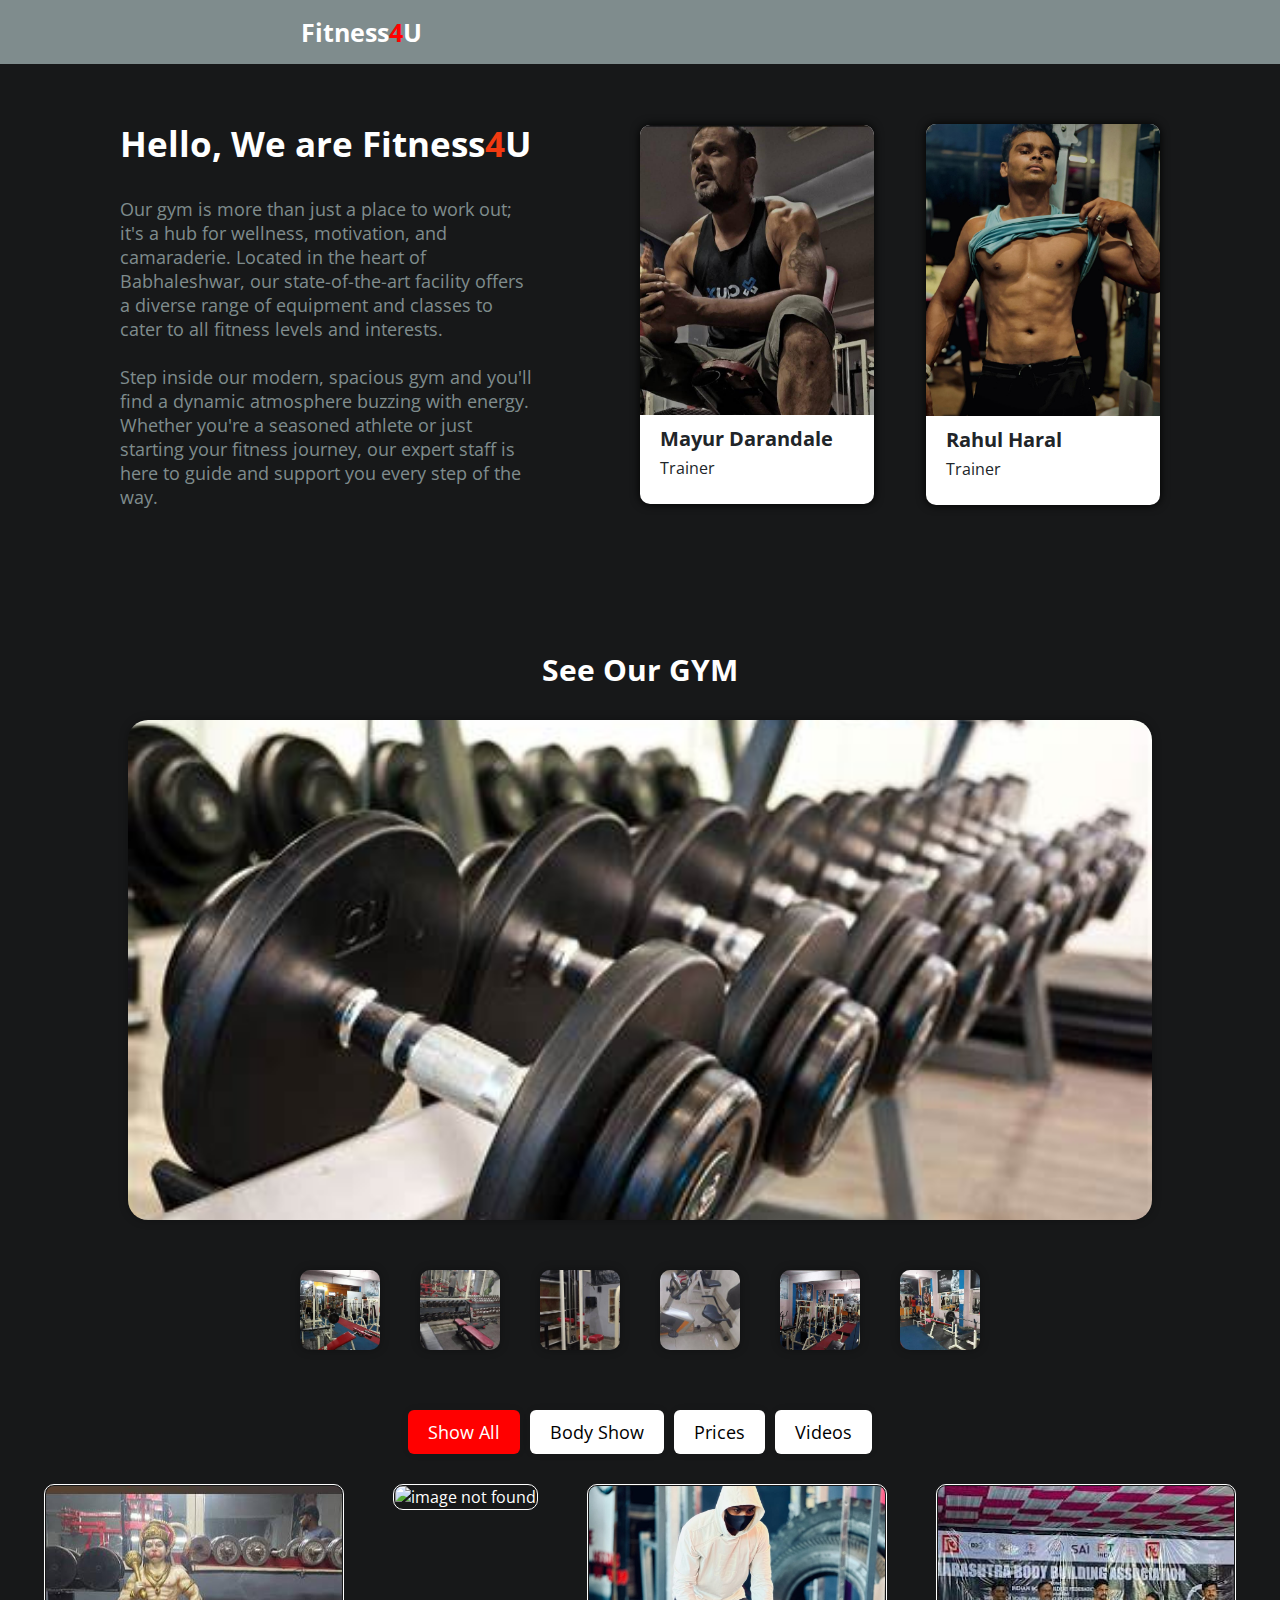
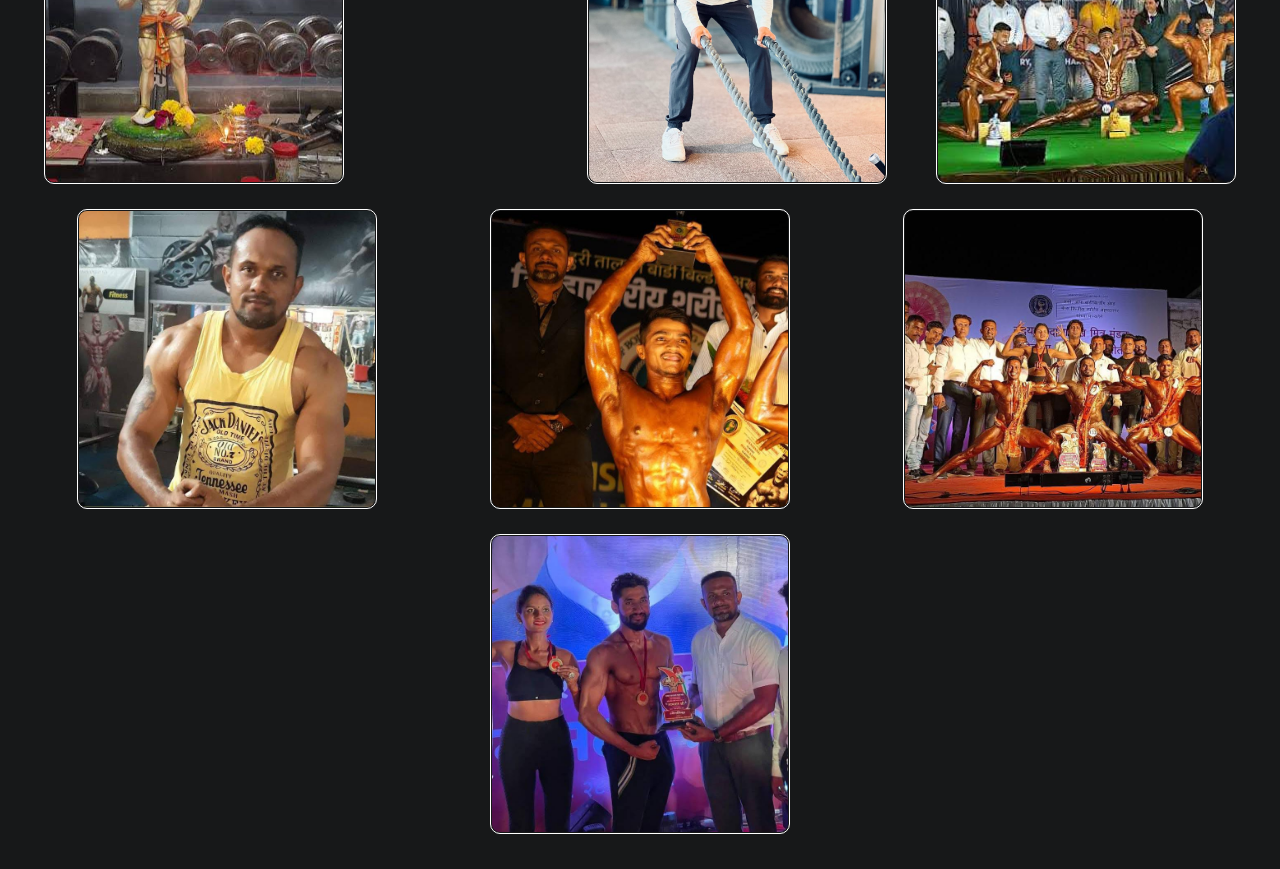
==== pages/about.html @ 779819fa "added header" ====
<!DOCTYPE html>
<html lang="en">

<head>
    <meta charset="UTF-8">
    <meta name="viewport" content="width=device-width, initial-scale=1.0">
    <link rel="stylesheet" href="./../css/style.css" />
    <link rel="stylesheet" href="./../css/about.css" />
    <title>Fitness4U</title>
</head>

<body>
     <!--Header Section-->

     <header class="header">
        <a href="./index.html"> <i class="fa-solid fa-dumbbell"></i>Fitness<span>4</span>U </a>
        <input type="checkbox" id="check" />
        <label for="check" class="menu-bar">
            <i class="fa-solid fa-bars" id="menu-icon"></i>
            <i class="fa-solid fa-xmark" id="close-icon"></i>
        </label>
        <nav class="navbar">
            <a href="./../index.html">Home</a>
            <a href="./../pages/about.html" class="active">About Us</a>
            <a href="./../pages/supplement.html">Supplements</a>
            <a href="./../pages/contact.html">Contact</a>
        </nav>
        <i class="fa-regular fa-moon moon"></i>
    </header>

    <!--End Header Section-->

    <div class="trainer">
        <div class="about">
            <h2>Hello, We are Fitness<span class="four">4</span>U</h2>
            <p>Our gym is more than just a place to work out; it's a hub for wellness, motivation, and camaraderie.
                Located in the heart of Babhaleshwar, our state-of-the-art facility offers a diverse range of
                equipment and classes to cater to all fitness levels and interests.
                <br /> <br />
                Step inside our modern, spacious gym and you'll find a dynamic atmosphere buzzing with energy. Whether
                you're a seasoned athlete or just starting your fitness journey, our expert staff is here to guide and
                support you every step of the way.
            </p>
        </div>
        <div class="people">
            <div class="team1">
                <div class="img">
                    <img src="./../img/trainer/mayur-about.jpg" alt="team1" onclick="description('trainer1')">
                </div>
                <div class="teamDetails">
                    <div class="name">
                        <h4>Mayur Darandale</h4>
                        <a href="https://www.facebook.com/mayur.darndale" target="_blank"><i
                                class="fa-brands fa-facebook-f"></i></a>
                    </div>
                    <div class="pro">
                        <p>Trainer</p>
                        <a href="https://www.instagram.com/md_mayur93?igsh=MWl6dDFpeDlldWxnMw==" target="_blank"><i
                                class="fa-brands fa-instagram"></i></a>
                    </div>
                    <div class="description" id="desc1"></div>
                </div>
            </div>

            <div class="team1">
                <div class="img">
                    <img src="./../img/trainer/rahul-about.jpg" alt="team1" onclick="description('trainer2')">
                </div>
                <div class="teamDetails">
                    <div class="name">
                        <h4>Rahul Haral</h4>
                        <a href="https://www.facebook.com/rahul.haral.54" target="_blank"><i
                                class="fa-brands fa-facebook-f"></i></a>
                    </div>
                    <div class="pro">
                        <p>Trainer</p>
                        <a href="https://www.instagram.com/haral.rahul?igsh=MWEzNTNudjl1YXlpdA==" target="_blank"><i
                                class="fa-brands fa-instagram"></i></a>
                    </div>
                    <div class="description" id="desc2"></div>
                </div>
            </div>
        </div>
    </div>

    <h2 class="see-gym">See Our GYM </h2>
    <img src="./../img/gym/OIP.jpeg" alt="image not found" id="product-main-image" />
    <div class="images-container">
        <img src="./../img/gym/g7.jpg" alt="image not found" class="product-image" onclick="change('g7')" />
        <img src="./../img/gym/g8.jpg" alt="image not found" class="product-image" onclick="change('g8')" />
        <img src="./../img/gym/g3.jpg" alt="image not found" class="product-image" onclick="change('g3')" />
        <img src="./../img/gym/g4.jpg" alt="image not found" class="product-image" onclick="change('g4')" />
        <img src="./../img/gym/g1.jpg" alt="image not found" class="product-image" onclick="change('g1')" />
        <img src="./../img/gym/g2.jpg" alt="image not found" class="product-image" onclick="change('g2')" />
    </div>

    <div class="gallary-container">
        <div class="btn-container">
            <button type="button" class="active" id="showAll" onclick="showAll()">Show All</button>
            <button type="button" id="bodyShow" onclick="bodyShow()">Body Show </button>
            <button type="button" id="prices" onclick="prices()">Prices </button>
            <button type="button" id="videos" onclick="videos()">Videos</button>
        </div>
        <div class="img-container" id="img"> 
           <div class="imgs">
                <img src="./../img/gym/g6.jpg" alt="image not found" />                
            </div>
            
            <div class="imgs">
                <img src="./../img/back.jpg" alt="image not found" />                
            </div>

            <div class="imgs">
                <img src= "./../img/trainer/rahul-1.jpg" alt="image not found" />                
            </div>

            <div class="imgs">
                <img src="./../img/body-show/b5.jpg" alt="image not found" />                
            </div>

            <div class="imgs">
                <img src="./../img/trainer/tr1.jpg" alt="image not found" />                
            </div>

            <div class="imgs">
                <img src= "./../img/body-show/b2.jpg" alt="image not found" />                
            </div> 

            <div class="imgs">
                <img src="./../img/body-show/b6.jpg" alt="image not found" />                
            </div>

            <div class="imgs">
                <img src= "./../img/price/award.jpg" alt="image not found" />                
            </div> 
        </div>

    <script>
        function description(trainer) {
            const desc1 = document.getElementById('desc1');
            const desc2 = document.getElementById('desc2');


            if (trainer == "trainer1") {
                desc1.innerText = "20 Years Experiance";
            }
            else {
                desc2.innerText = "10 Years Experiance";
            }

        }
        function change(path) {
            imgElement = document.getElementById('product-main-image');

            if (path == 'g7') {
                imgElement.src = "./../img/gym/g7.jpg";
            }
            else if (path == 'g8') {
                imgElement.src = "./../img/gym/g8.jpg";
            }
            else if (path == 'g3') {
                imgElement.src = "./../img/gym/g3.jpg";
            }
            else if (path == 'g4') {
                imgElement.src = "./../img/gym/g4.jpg";
            }
            else if (path == 'g1') {
                imgElement.src = "./../img/gym/g1.jpg";
            }
            else if (path == 'g2') {
                imgElement.src = "./../img/gym/g2.jpg";
            }
        }
        
        function showAll()
        {
            const imgs = ["./../img/gym/g6.jpg" , "./../img/back.jpg" , "./../img/trainer/rahul-1.jpg" ,
                            "./../img/body-show/b5.jpg", "./../img/trainer/tr1.jpg" , "./../img/body-show/b2.jpg" , "./../img/body-show/b6.jpg" , "./../img/price/award.jpg" ] ;

            const imgElement = document.getElementById('img');
            document.getElementById('showAll').classList.add("active");
            document.getElementById('bodyShow').classList.remove("active");
            document.getElementById('prices').classList.remove("active");
            document.getElementById('videos').classList.remove("active");

            imgElement.innerHTML = " ";

            for(let i = 0; i < imgs.length; i++)
            {
                imgElement.innerHTML = imgElement.innerHTML + ` <div class="imgs">
                <img src=" ${imgs[i]}" alt="image not found" />    </div>`;        
            }
        }

        function bodyShow()
        {
            const imgs = ["./../img/body-show/b1.jpg" , "./../img/body-show/b2.jpg" , "./../img/body-show/b3.jpg" ,
                            "./../img/body-show/b5.jpg" , "./../img/price/b7.jpg" , "./../img/price/price.jpg" , "./../img/body-show/b6.jpg" , "./../img/body-show/event.jpg" ] ;

            const imgElement = document.getElementById('img');
            document.getElementById('showAll').classList.remove("active");
            document.getElementById('bodyShow').classList.add("active");
            document.getElementById('prices').classList.remove("active");
            document.getElementById('videos').classList.remove("active");

            imgElement.innerHTML = " ";
            for(let i = 0; i < imgs.length; i++)
            {
                imgElement.innerHTML = imgElement.innerHTML + ` <div class="imgs">
                <img src=" ${imgs[i]}" alt="image not found" />   </div>`;
            }
        }

        function prices()
        {
            const imgs = ["./../img/price/award.jpg" , "./../img/price/b4.jpg" , "./../img/price/b7.jpg" ,
                            "./../img/body-show/b3.jpg" , "./../img/body-show/b2.jpg" , "./../img/body-show/b6.jpg",
                             "./../img/price/trainer.jpg" , "./../img/price/price2.jpg" ] ;

            const imgElement = document.getElementById('img');
            document.getElementById('showAll').classList.remove("active");
            document.getElementById('bodyShow').classList.remove("active");
            document.getElementById('prices').classList.add("active");
            document.getElementById('videos').classList.remove("active");
            
            imgElement.innerHTML = " ";

            for(let i = 0; i < imgs.length; i++)
            {
                imgElement.innerHTML = imgElement.innerHTML + ` <div class="imgs">
                <img src=" ${imgs[i]}" alt="image not found" />    </div>`;        
            }
        }

        function videos()
        {
            const imgs = ["./../video/group.mp4" , "./../video/mainTrainer.mp4" , "./../video/train.mp4" ,"./../video/workout.mp4"] ;

            const imgElement = document.getElementById('img');
            document.getElementById('showAll').classList.remove("active");
            document.getElementById('bodyShow').classList.remove("active");
            document.getElementById('prices').classList.remove("active");
            document.getElementById('videos').classList.add("active");
            
            
            imgElement.innerHTML = " ";

            for(let i = 0; i < imgs.length; i++)
            {
                imgElement.innerHTML = imgElement.innerHTML + ` <div class="imgs">
                    <video height="300px" width="300px" controls autoplay muted>
                    <source src="${imgs[i]}" type="video/mp4" />
                  </video>  </div>`;        
            }
        }
       

       
    </script>
    <script src="https://kit.fontawesome.com/fabfdf08cb.js" crossorigin="anonymous"></script>
</body>

</html>
---- css/style.css ----
@import url('https://fonts.googleapis.com/css2?family=Open+Sans:wght@300;400;600;700;800&display=swap');

* {
    box-sizing: border-box;
    padding: 0;
    margin: 0;
    font-family: 'Open Sans', sans-serif;
}

body {
    background-color: #171819;
    color: #fff;
}


/* Start Header Section */

.header {
    position: fixed;
    top: 0;
    left: 0;
    width: 100%;
    padding: 15px 10px;
    background: #7f8c8d;
    display: flex;
    justify-content: space-around;
    align-items: center;
    z-index: 100;
}

.header a {
    font-size: 25px;
    color: #fff;
    text-decoration: none;
    font-weight: bolder;
    padding: 0 20px;
}

.header span {
    color: red;
}

.fa-dumbbell {
    padding-right: 5px;
}

.navbar a {
    font-size: 25px;
    color: #fff;
    text-decoration: none;
    font-weight: 500;
    padding: 3px 20px;
    transition: all 0.3s ease;
}
.active{
    border: 1px solid #212529;
    border-radius: 5px;
}

.navbar a:hover {
    transition: all 0.3s ease;
    border: 1px solid #212529;
    border-radius: 5px;
}

.moon {
    font-size: 25px;
    color: #fff;
    padding-right: 30px;
    cursor: pointer;
}

#check {
    display: none;
}

.menu-bar {
    font-size: 25px;
    color: #fff;
    position: absolute;
    right: 15px;
    cursor: pointer;
    display: none;
}

@media screen and (max-width: 1325px) {
    .menu-bar {
        display: inline-flex;
    }

    #check:checked~.menu-bar #menu-icon {
        display: none;
    }

    .menu-bar #close-icon {
        display: none;
    }

    #check:checked~.menu-bar #close-icon {
        display: block;
    }

    .navbar {
        position: absolute;
        top: 100%;
        left: 0;
        width: 100%;
        height: 0;
        background: #7f8c8d;
        overflow: hidden;
        transition: 0.3s ease;
    }

    #check:checked~.navbar {
        height: 280px;
    }

    .navbar a {
        display: block;
        font-size: 25px;
        margin: 20px 80px;
        text-align: center;
    }
}

/*End Header Section */

.btn {
    color: #fff;
    background: #f13a11;
    padding: 10px;
    border: none;
    border-radius: 10px;
    text-decoration: none;
    text-transform: uppercase;
    text-align: center;
    cursor: pointer;
}

.btn:hover {
    background: #fff;
    color: #f13a11;
}

.back {
    background-image: url(./../img/gym/bg-home.webp);
    width: 100%;
    height: 100vh;
    z-index: -1;
    background-size: cover;
    background-position: center;
}

.back .overlay {
    background: #171819;
    width: 100%;
    height: 100vh;
    opacity: 0.5;
}

.mid {
    position: absolute;
    top: 50%;
    left: 50%;
    transform: translate(-50%, -50%);
    text-align: center;
}

.mid p {
    color: #7f8c8d;
    font-size: 20px;
    margin-bottom: 10px;

}

.mid h2 {
    color: #fff;
    font-size: 50px;
}

.four {
    color: #f13a11;
}

.mid .btn-container {
    margin-top: 25px;
}

.mid .btn-container a {
    text-decoration: none;
    text-transform: uppercase;

}

.mid .btn-container .simple {
    color: #fff;
    font-weight: 500;
    padding: 10px 20px;
}

.mid .btn-container .simple:hover {
    color: #ff5733;
}

.mid .btn-container .border {
    color: #fff;
    background: #f13a11;
    padding: 10px;
    border-radius: 10px;
    text-decoration: none;
    text-transform: uppercase;
    text-align: center;
}

.mid .btn-container .border:hover {
    background: #fff;
    color: #f13a11;
}

.details {
    width: 100%;
    display: flex;
    justify-content: space-between;
    align-items: center;
    padding: 100px 200px;
}

.details .one {
    width: 45%;
    display: flex;
    flex-direction: column;
    justify-content: flex-start;
}

.details .one h3 {
    font-size: 40px;
    padding-bottom: 18px;
}

.details .one h6 {
    font-size: 20px;
    font-weight: 400;
    padding-bottom: 20px;
}

.details .one p {
    color: #666262;
    font-size: 20px;
    padding-bottom: 50px;
}

.details .two {
    width: 45%;
    border-left: 1px solid#666262;
    padding-left: 65px;
}

.details .two h3 {
    font-size: 40px;
}

.details .two h5 {
    font-size: 18px;
}

.details .two p {
    font-size: 18px;
    color: #666262;
    margin-bottom: 12px;
}

.trainer {
    padding: 120px;
    display: flex;
    justify-content: space-between;
    align-items: center;
}

.trainer .about {
    width: 40%;

}

.trainer .about h2 {
    font-size: 35px;
    padding-bottom: 30px;
}

.trainer .about p {
    color: #7f8c8d;
    font-size: 18px;
}

.trainer .about .btn {
    display: block;
    margin: 15px auto;
}

a {
    text-decoration: none;
}

.trainer .people {
    width: 50%;
    display: flex;
    justify-content: space-between;
    align-items: center;
}

.trainer .people .team1 {
    width: 45%;
    height: auto;
    box-sizing: border-box;
    background: #fff;
    border-radius: 10px;
    box-shadow: 0 0 10px black;
    cursor: pointer;

}

.trainer .people .team1 .img img {
    width: 100%;
    border-radius: 10px 10px 0 0;
    object-fit: cover;
}

.trainer .people .team1 .name,
.trainer .people .team1 .pro {
    display: flex;
    justify-content: space-between;
    align-items: center;
}

.trainer .people .team1 .name {
    padding: 5px 20px 0 20px;
}

.trainer .people .team1 .name h4 {
    font-size: 20px;
    color: #212529;
}

.trainer .people .team1 .name i,
.trainer .people .team1 .pro i {
    font-size: 20px;
    cursor: pointer;
    color: #212529;
}

.trainer .people .team1 .pro {
    padding: 5px 20px 5px 20px;
}

.trainer .people .team1 .pro p {
    color: #212529;
}

.description {
    text-align: center;
    font-weight: bolder;
    padding: 10px;
    color: #171819;
}

.heading-process {
    text-align: center;
    padding: 20px;
}

.processes {
    display: flex;
    justify-content: center;
    flex-wrap: wrap;
}

.processes .card {
    width: 200px;
    height: 180px;
    border: 2px solid #666262;
    border-radius: 5px;
    text-align: center;
    margin: 10px;
}

.processes .card i {
    margin: 30px;
    padding: 15px;
    background-color: #f13a11;
    border-radius: 50%;
    font-size: 40px;
}

.processes .card h2 {
    font-size: 15px;
    text-transform: uppercase;
}

/* Media Query */

@media screen and (max-width: 1042px) {}

@media screen and (max-width: 991px) {
    .mid p {
        font-size: 18px;
        margin-bottom: 20px;
    }

    .mid h2 {
        font-size: 40px;
    }

    .mid .btn-container {
        margin-top: 25px;
    }

    .mid .btn-container-container a {
        font-size: 15px;
    }

    .mid .btn-container .simple {
        padding: 11px 22px;
    }

    .mid .btn-container .border {
        padding: 11px 22px;
    }

    .details {
        padding: 96px 112px;
    }

    .details .one {
        width: 50%;
    }

    .details .one h3 {
        font-size: 32px;
        margin-bottom: 16px;
    }

    .details .one p {
        font-size: 18px;
        margin-bottom: 35px;
    }

    .details .one a {
        font-size: 15px;
    }

    .details .two {
        padding-left: 55px;
    }

    .details .two h3 {
        font-size: 32px;
    }

    .details .two h5 {
        font-size: 16px;
    }

    .details .two p {
        font-size: 16px;
        margin-bottom: 10px;
    }

    .trainer {
        padding: 96px 112px;
    }

    .trainer .about h2 {
        font-size: 32px;
        padding-bottom: 22px;
    }

    .trainer .about p {
        font-size: 16px;
    }

    .trainer .people .team1 {
        width: 48%;
    }

    .trainer .people .team1 .name {
        padding: 5px 15px 15px;
    }

    .trainer .people .team1 .name h4 {
        font-size: 18px;
    }

    .trainer .people .team1 .name i,
    .trainer .people .team1 .pro i {
        font-size: 18px;
    }

    .trainer .people .team1 .pro {
        padding: 0 15px 5px 15px;
    }
}

@media screen and (max-width: 768px) {

    .mid p {
        font-size: 16px;
        margin-bottom: 16px;
    }

    .mid h2 {
        font-size: 34px;
    }

    .mid .btn-container {
        margin-top: 16px;
        display: flex;
        flex-direction: column;
        justify-content: center;
        align-items: center;
    }

    .mid .btn-container .simple {
        padding: 11px 22px;
        margin-bottom: 7px;
    }

    .mid .btn-container .border {
        padding: 11px 22px;
    }

    .details {
        padding: 80px 32px;
        flex-direction: column;
        justify-content: center;
        align-items: center;
    }

    .details .one {
        width: 70%;
    }

    .details .one a {
        font-size: 16px;
    }

    .details .two {
        padding-left: 0;
        border-left: 0;
        border-top: 1px solid #666262;
        width: 70%;
        margin-top: 28px;
        padding-top: 28px;
    }

    .trainer {
        padding: 80px 32px;
        flex-direction: column;
        justify-content: center;
    }

    .trainer .about {
        width: 70%;
        margin-bottom: 28px;
    }

    .trainer .people {
        width: 70%;
    }

}

@media screen and (max-width: 496px) {
    .mid p {
        margin-bottom: 13px;
    }

    .mid h2 {
        font-size: 29px;
    }

    .mid .btn-container {
        margin-top: 11px;
    }

    .details {
        padding: 64px 16px;
    }

    .details .one {
        width: 100%;
    }

    .details .two {
        width: 100%;
    }

    .trainer {
        padding: 64px 16px;
    }

    .trainer .about {
        width: 100%;
    }

    .trainer .people {
        width: 80%;
        flex-direction: column;
        justify-content: center;

    }

    .trainer .people .team1 {
        width: 100%;
        margin-bottom: 20px;
    }
}
---- css/about.css ----
.see-gym {
    text-align: center;
    padding-top: 20px;
    font-size: 30px;
}

#product-main-image {
    width: 80%;
    height: 500px;
    object-fit: cover;
    border-radius: 20px;
    box-shadow: 0 0 10px 0 rgba(0, 0, 0, 0.3);
    display: block;
    margin: 30px auto;
}

.images-container {
    display: flex;
    justify-content: center;
    flex-wrap: wrap;
}

.product-image {
    width: 80px;
    height: 80px;
    object-fit: cover;
    margin: 20px;
    border-radius: 10px;
    box-shadow: 0 0 10px 0 rgba(0, 0, 0, 0.3);
    cursor: pointer;
}

.gallary-container {
    position: relative;
    max-width: 1350px;
    width: 100%;
    padding: 20px;
    margin-top: 20px;
}

.btn-container {
    display: flex;
    align-items: center;
    justify-content: center;
    gap: 10px;
}

.gallary-container button {
    padding: 10px 20px;
    font-size: 18px;
    background: #fff;
    border: none;
    border-radius: 6px;
    cursor: pointer;
    box-shadow: 0 0 10px rgba(0, 0, 0, 0.05);
}

.btn-container .active {
    background-color: red;
    color: #fff;
}

.img-container {
    display: flex;
    justify-content: space-around;
    flex-wrap: wrap;
    margin-top: 20px;
}

.imgs img,video {
    object-fit: cover;
    width: 300px;
    height: 300px;
    border: 1px solid #fff;
    border-radius: 10px;
    padding: 1px;
    margin: 10px;
}
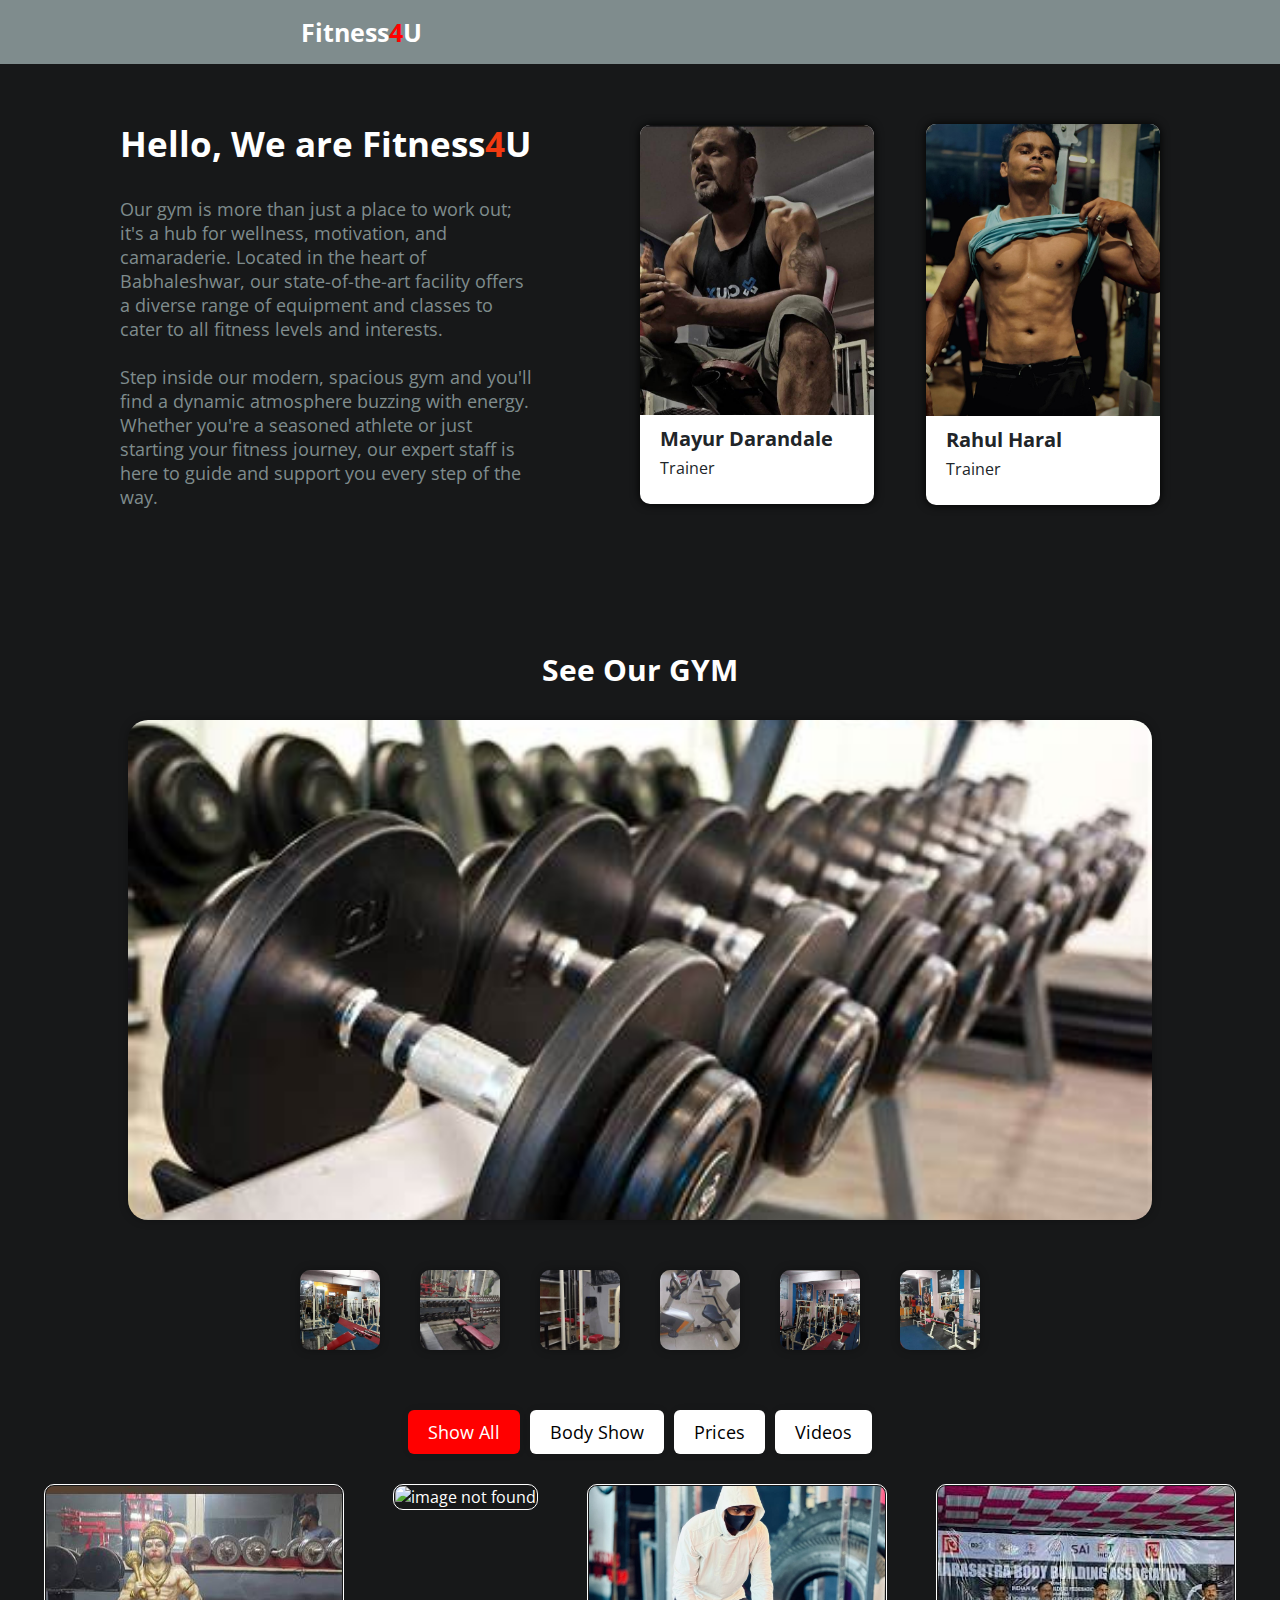
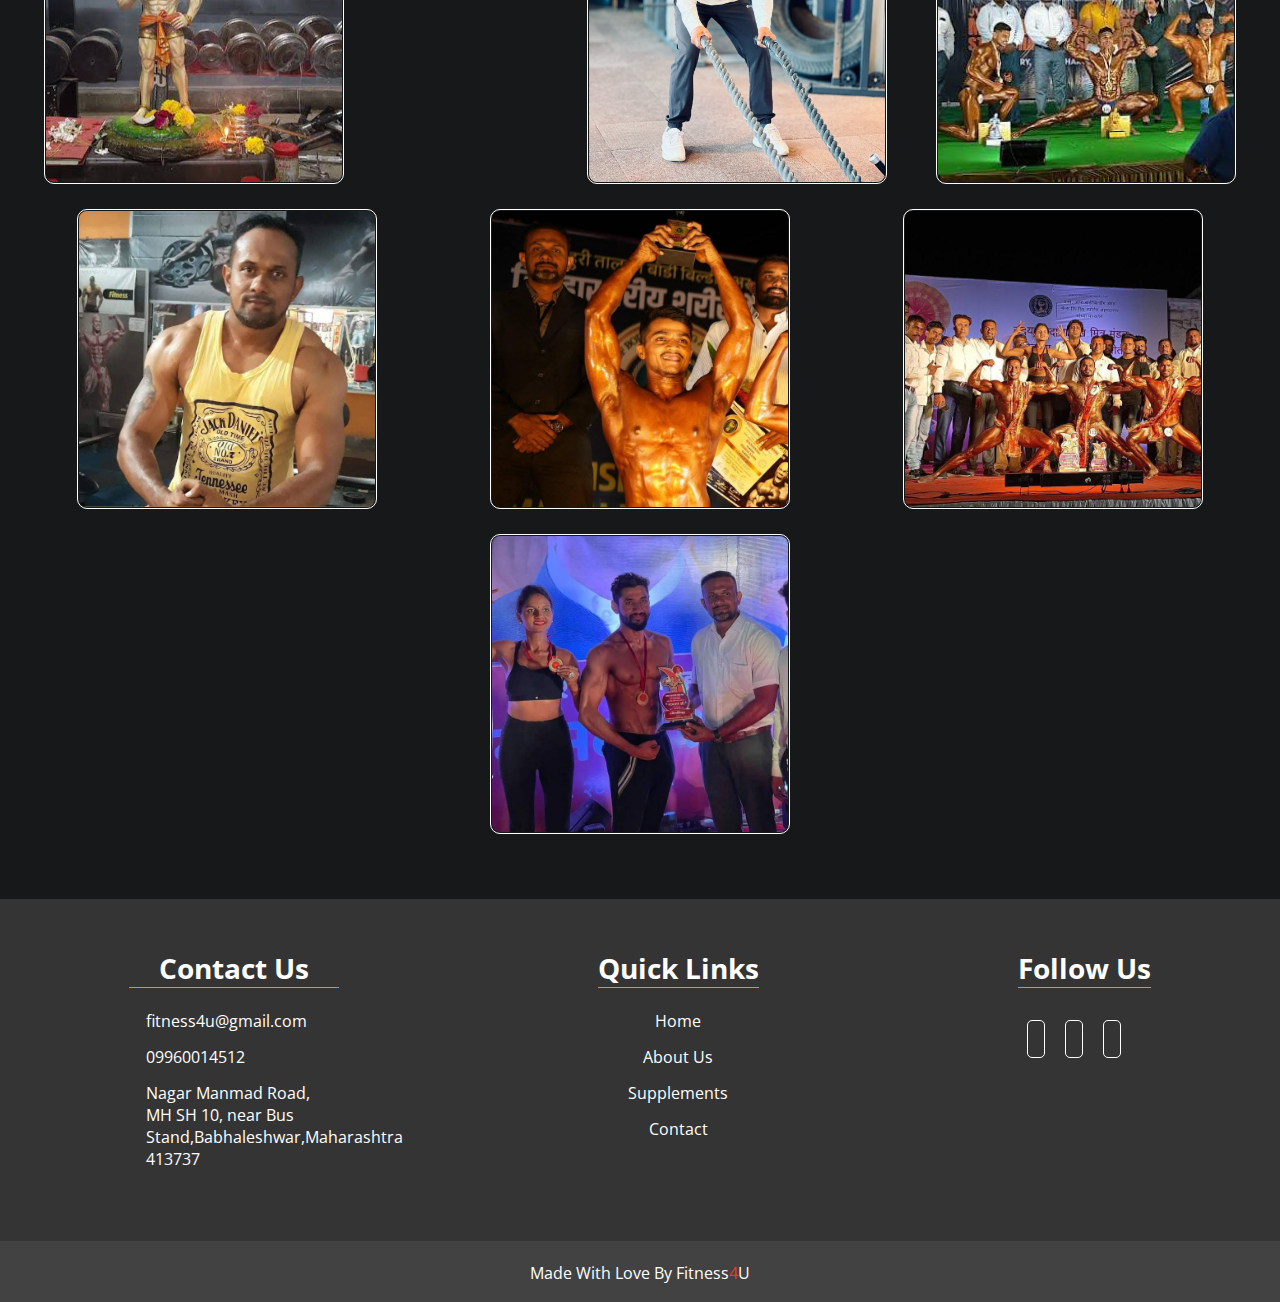
==== commit 78fefca6: "added footer" ====
--- a/pages/about.html
+++ b/pages/about.html
@@ -10,9 +10,9 @@
 </head>
 
 <body>
-     <!--Header Section-->
-
-     <header class="header">
+    <!--Header Section-->
+
+    <header class="header">
         <a href="./index.html"> <i class="fa-solid fa-dumbbell"></i>Fitness<span>4</span>U </a>
         <input type="checkbox" id="check" />
         <label for="check" class="menu-bar">
@@ -101,39 +101,92 @@
             <button type="button" id="prices" onclick="prices()">Prices </button>
             <button type="button" id="videos" onclick="videos()">Videos</button>
         </div>
-        <div class="img-container" id="img"> 
-           <div class="imgs">
-                <img src="./../img/gym/g6.jpg" alt="image not found" />                
-            </div>
-            
-            <div class="imgs">
-                <img src="./../img/back.jpg" alt="image not found" />                
-            </div>
-
-            <div class="imgs">
-                <img src= "./../img/trainer/rahul-1.jpg" alt="image not found" />                
-            </div>
-
-            <div class="imgs">
-                <img src="./../img/body-show/b5.jpg" alt="image not found" />                
-            </div>
-
-            <div class="imgs">
-                <img src="./../img/trainer/tr1.jpg" alt="image not found" />                
-            </div>
-
-            <div class="imgs">
-                <img src= "./../img/body-show/b2.jpg" alt="image not found" />                
-            </div> 
-
-            <div class="imgs">
-                <img src="./../img/body-show/b6.jpg" alt="image not found" />                
-            </div>
-
-            <div class="imgs">
-                <img src= "./../img/price/award.jpg" alt="image not found" />                
-            </div> 
-        </div>
+        <div class="img-container" id="img">
+            <div class="imgs">
+                <img src="./../img/gym/g6.jpg" alt="image not found" />
+            </div>
+
+            <div class="imgs">
+                <img src="./../img/back.jpg" alt="image not found" />
+            </div>
+
+            <div class="imgs">
+                <img src="./../img/trainer/rahul-1.jpg" alt="image not found" />
+            </div>
+
+            <div class="imgs">
+                <img src="./../img/body-show/b5.jpg" alt="image not found" />
+            </div>
+
+            <div class="imgs">
+                <img src="./../img/trainer/tr1.jpg" alt="image not found" />
+            </div>
+
+            <div class="imgs">
+                <img src="./../img/body-show/b2.jpg" alt="image not found" />
+            </div>
+
+            <div class="imgs">
+                <img src="./../img/body-show/b6.jpg" alt="image not found" />
+            </div>
+
+            <div class="imgs">
+                <img src="./../img/price/award.jpg" alt="image not found" />
+            </div>
+        </div>
+    </div>
+
+    <!--Start Footer -->
+
+    <footer>
+        <div class="footer-container">
+            <div class="footer-content">
+                <h3>Contact Us</h3>
+                <div class="contact">
+                    <i class="far fa-envelope"></i>
+                    <p><a href="mailto:fitness4u@gmail.com">fitness4u@gmail.com</a></p>
+                </div>
+                <div class="contact">
+                    <i class="fas fa-phone-volume"></i><a href="tel:09960014512">
+                        <p> 09960014512
+                    </a></p>
+                </div>
+                <div class="contact">
+                    <i class="fas fa-map-marker-alt"></i>
+                    <p><a href="https://maps.app.goo.gl/ZCaLBy9iwxGCiZHYA" target="blank">
+                            Nagar Manmad Road, MH SH 10, near Bus Stand,Babhaleshwar,Maharashtra 413737 </a>
+                </div>
+                </p>
+            </div>
+
+            <div class="footer-content">
+                <h3>Quick Links</h3>
+                <ul class="list">
+                    <li><a href="./../index.html">Home</a></li>
+                    <li><a href="./../pages/about.html">About Us</a></li>
+                    <li><a href="./../pages/supplement.html">Supplements</a></li>
+                    <li><a href="./../pages/contact.html">Contact</a></li>
+                </ul>
+            </div>
+            <div class="footer-content">
+                <h3>Follow Us</h3>
+                <div class="social-media">
+                    <ul>
+                        <li><a href="https://www.facebook.com/mayur.darndale" target="_blank"><i
+                                    class="fa-brands fa-facebook-f"></i></a> </li>
+                        <li><a href="https://www.instagram.com/md_mayur93?igsh=MWl6dDFpeDlldWxnMw==" target="_blank"><i
+                                    class="fa-brands fa-instagram"></i></a></li>
+                        <li><a href="#"><i class="fa-brands fa-youtube"></i> </a></li>
+                    </ul>
+                </div>
+            </div>
+        </div>
+        <div class="footer-bottom">
+            <p>Made With Love <i class="fas fa-heart"></i> By Fitness<span class="four">4</span>U</p>
+        </div>
+    </footer>
+
+    <!--End Footer-->
 
     <script>
         function description(trainer) {
@@ -171,11 +224,10 @@
                 imgElement.src = "./../img/gym/g2.jpg";
             }
         }
-        
-        function showAll()
-        {
-            const imgs = ["./../img/gym/g6.jpg" , "./../img/back.jpg" , "./../img/trainer/rahul-1.jpg" ,
-                            "./../img/body-show/b5.jpg", "./../img/trainer/tr1.jpg" , "./../img/body-show/b2.jpg" , "./../img/body-show/b6.jpg" , "./../img/price/award.jpg" ] ;
+
+        function showAll() {
+            const imgs = ["./../img/gym/g6.jpg", "./../img/back.jpg", "./../img/trainer/rahul-1.jpg",
+                "./../img/body-show/b5.jpg", "./../img/trainer/tr1.jpg", "./../img/body-show/b2.jpg", "./../img/body-show/b6.jpg", "./../img/price/award.jpg"];
 
             const imgElement = document.getElementById('img');
             document.getElementById('showAll').classList.add("active");
@@ -185,17 +237,15 @@
 
             imgElement.innerHTML = " ";
 
-            for(let i = 0; i < imgs.length; i++)
-            {
+            for (let i = 0; i < imgs.length; i++) {
                 imgElement.innerHTML = imgElement.innerHTML + ` <div class="imgs">
-                <img src=" ${imgs[i]}" alt="image not found" />    </div>`;        
-            }
-        }
-
-        function bodyShow()
-        {
-            const imgs = ["./../img/body-show/b1.jpg" , "./../img/body-show/b2.jpg" , "./../img/body-show/b3.jpg" ,
-                            "./../img/body-show/b5.jpg" , "./../img/price/b7.jpg" , "./../img/price/price.jpg" , "./../img/body-show/b6.jpg" , "./../img/body-show/event.jpg" ] ;
+                <img src=" ${imgs[i]}" alt="image not found" />    </div>`;
+            }
+        }
+
+        function bodyShow() {
+            const imgs = ["./../img/body-show/b1.jpg", "./../img/body-show/b2.jpg", "./../img/body-show/b3.jpg",
+                "./../img/body-show/b5.jpg", "./../img/price/b7.jpg", "./../img/price/price.jpg", "./../img/body-show/b6.jpg", "./../img/body-show/event.jpg"];
 
             const imgElement = document.getElementById('img');
             document.getElementById('showAll').classList.remove("active");
@@ -204,58 +254,53 @@
             document.getElementById('videos').classList.remove("active");
 
             imgElement.innerHTML = " ";
-            for(let i = 0; i < imgs.length; i++)
-            {
+            for (let i = 0; i < imgs.length; i++) {
                 imgElement.innerHTML = imgElement.innerHTML + ` <div class="imgs">
                 <img src=" ${imgs[i]}" alt="image not found" />   </div>`;
             }
         }
 
-        function prices()
-        {
-            const imgs = ["./../img/price/award.jpg" , "./../img/price/b4.jpg" , "./../img/price/b7.jpg" ,
-                            "./../img/body-show/b3.jpg" , "./../img/body-show/b2.jpg" , "./../img/body-show/b6.jpg",
-                             "./../img/price/trainer.jpg" , "./../img/price/price2.jpg" ] ;
+        function prices() {
+            const imgs = ["./../img/price/award.jpg", "./../img/price/b4.jpg", "./../img/price/b7.jpg",
+                "./../img/body-show/b3.jpg", "./../img/body-show/b2.jpg", "./../img/body-show/b6.jpg",
+                "./../img/price/trainer.jpg", "./../img/price/price2.jpg"];
 
             const imgElement = document.getElementById('img');
             document.getElementById('showAll').classList.remove("active");
             document.getElementById('bodyShow').classList.remove("active");
             document.getElementById('prices').classList.add("active");
             document.getElementById('videos').classList.remove("active");
-            
+
             imgElement.innerHTML = " ";
 
-            for(let i = 0; i < imgs.length; i++)
-            {
+            for (let i = 0; i < imgs.length; i++) {
                 imgElement.innerHTML = imgElement.innerHTML + ` <div class="imgs">
-                <img src=" ${imgs[i]}" alt="image not found" />    </div>`;        
-            }
-        }
-
-        function videos()
-        {
-            const imgs = ["./../video/group.mp4" , "./../video/mainTrainer.mp4" , "./../video/train.mp4" ,"./../video/workout.mp4"] ;
+                <img src=" ${imgs[i]}" alt="image not found" />    </div>`;
+            }
+        }
+
+        function videos() {
+            const imgs = ["./../video/group.mp4", "./../video/mainTrainer.mp4", "./../video/train.mp4", "./../video/workout.mp4"];
 
             const imgElement = document.getElementById('img');
             document.getElementById('showAll').classList.remove("active");
             document.getElementById('bodyShow').classList.remove("active");
             document.getElementById('prices').classList.remove("active");
             document.getElementById('videos').classList.add("active");
-            
-            
+
+
             imgElement.innerHTML = " ";
 
-            for(let i = 0; i < imgs.length; i++)
-            {
+            for (let i = 0; i < imgs.length; i++) {
                 imgElement.innerHTML = imgElement.innerHTML + ` <div class="imgs">
                     <video height="300px" width="300px" controls autoplay muted>
                     <source src="${imgs[i]}" type="video/mp4" />
-                  </video>  </div>`;        
-            }
-        }
-       
-
-       
+                  </video>  </div>`;
+            }
+        }
+
+
+
     </script>
     <script src="https://kit.fontawesome.com/fabfdf08cb.js" crossorigin="anonymous"></script>
 </body>
--- a/css/style.css
+++ b/css/style.css
@@ -52,7 +52,8 @@
     padding: 3px 20px;
     transition: all 0.3s ease;
 }
-.active{
+
+.active {
     border: 1px solid #212529;
     border-radius: 5px;
 }
@@ -395,6 +396,135 @@
     text-transform: uppercase;
 }
 
+li {
+    list-style: none;
+}
+
+/*Start Footer */
+
+footer {
+    background: #343434;
+    padding-top: 50px;
+    margin-top: 30px;
+    color: #fff;
+    font-family: Arial, Helvetica, sans-serif;
+}
+
+.footer-container {
+    margin: auto;
+    display: flex;
+    justify-content: space-around;
+}
+
+.footer-content h3 {
+    font-size: 28px;
+    margin-bottom: 15px;
+    border-bottom: 1px solid #f18930;
+    text-align: center;
+}
+
+.footer-content p {
+    width: 200px;
+    margin: auto;
+    padding: 7px;
+}
+.contact{
+    display: flex;
+    align-items: center;
+}
+.contact i {
+    padding-right: 10px;
+}
+
+.contact span {
+    margin-left: 30px;
+}
+
+.footer-content ul {
+    text-align: center;
+}
+
+.footer-content .list {
+    padding: 0;
+}
+
+.footer-content .list li {
+    width: auto;
+    text-align: center;
+    list-style-type: none;
+    padding: 7px;
+
+}
+
+.footer-content a {
+    text-decoration: none;
+    color: #fff;
+}
+
+.footer-content a:hover {
+    color: #f18930;
+}
+
+.social-media {
+    margin-top: 40px;
+}
+
+.social-media ul {
+    display: flex;
+    justify-content: center;
+    align-items: center;
+    margin-top: 20px;
+}
+
+.social-media ul li a {
+    font-size: 15px;
+    padding: 8px;
+    margin-right: 20px;
+    background-color: transparent;
+    border: 1px solid #fff;
+    border-radius: 5px;
+    text-align: center;
+}
+
+.social-media ul li a:hover {
+    background-color: #fff;
+    color: #000;
+
+}
+
+.footer-bottom {
+    text-align: center;
+    padding: 10px 0;
+    margin-top: 50px;
+    background-color: rgb(66, 66, 66);
+}
+
+.footer-bottom p {
+    color: #fff;
+    margin: 0;
+    font-size: 16px;
+    padding: 7px;
+}
+
+.footer-bottom .fa-heart {
+    color: red;
+    font-size: 20px;
+}
+
+@media (max-width: 540px) {
+    .footer-container {
+        display: grid;
+        margin: auto;
+    }
+
+    .footer-content h3 {
+        font-size: 30px;
+        margin-top: 30px;
+    }
+}
+
+/* End Footer */
+
 /* Media Query */
 
 @media screen and (max-width: 1042px) {}
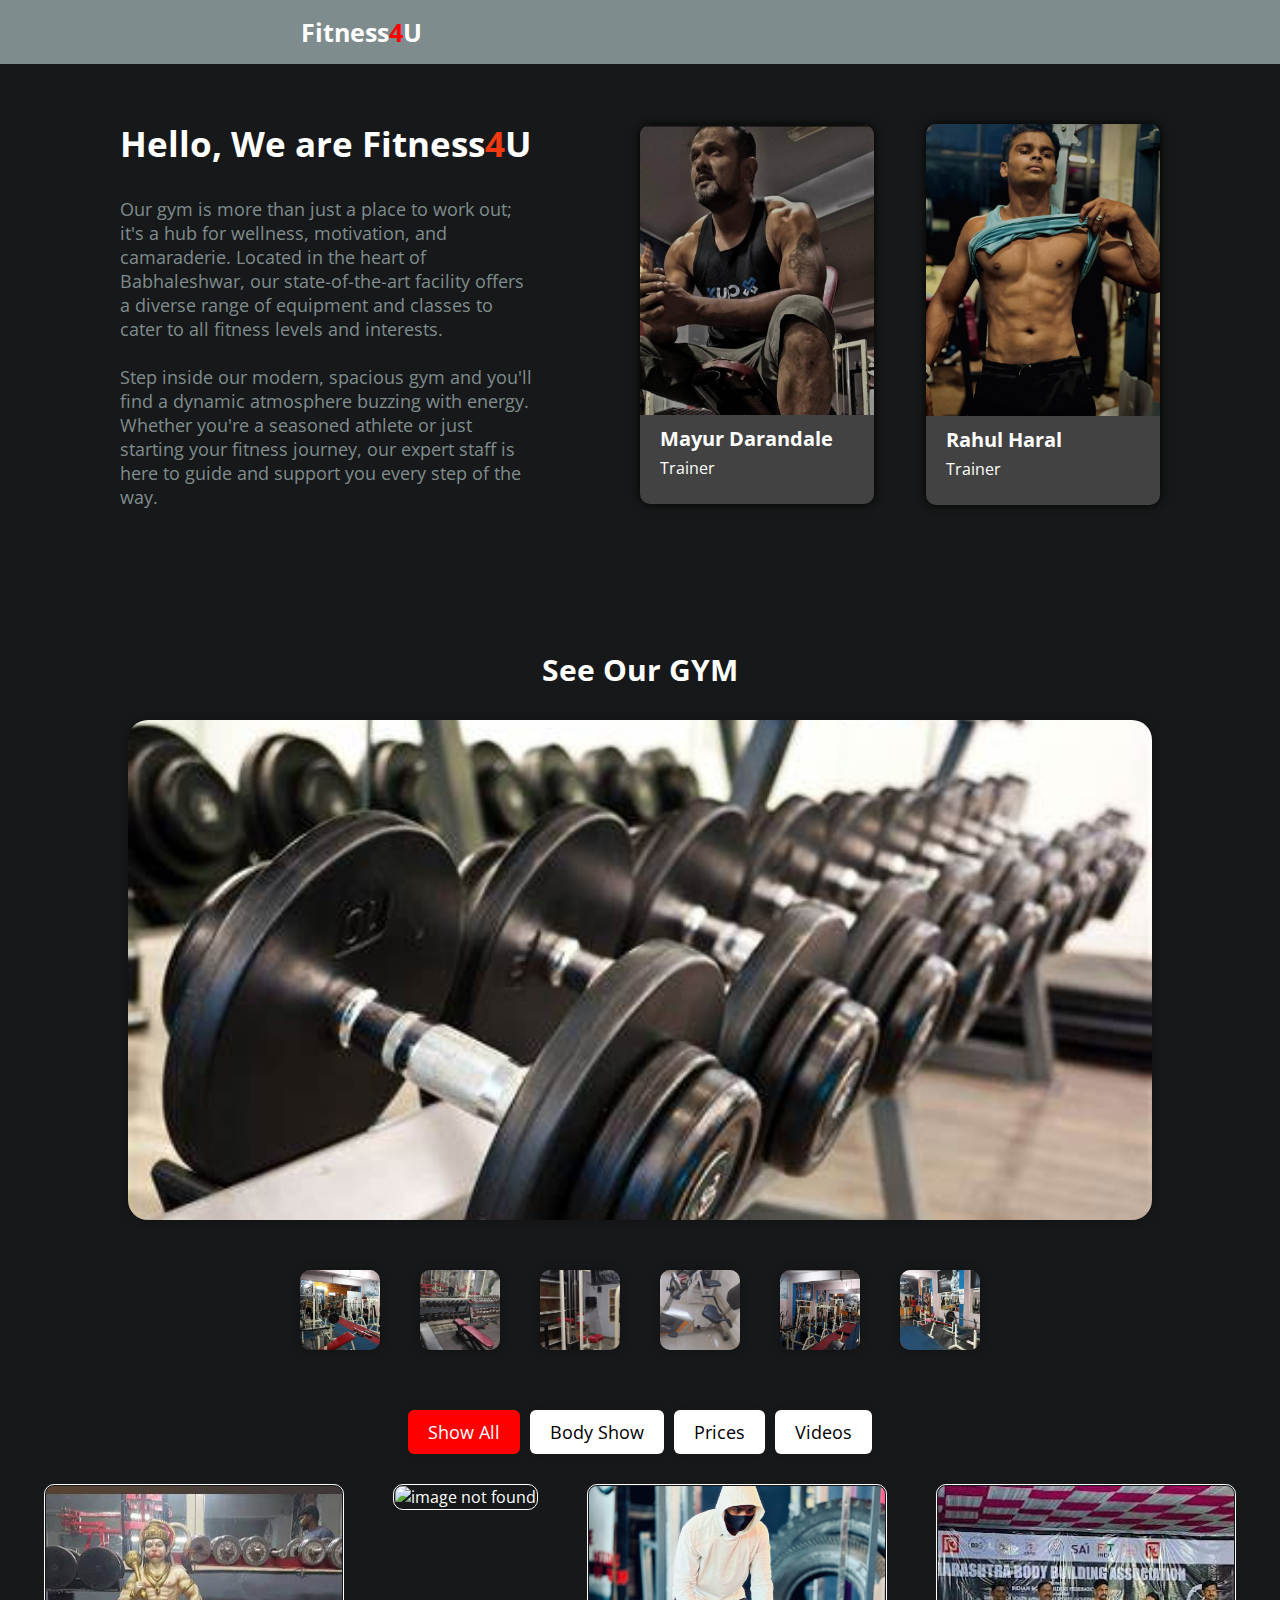
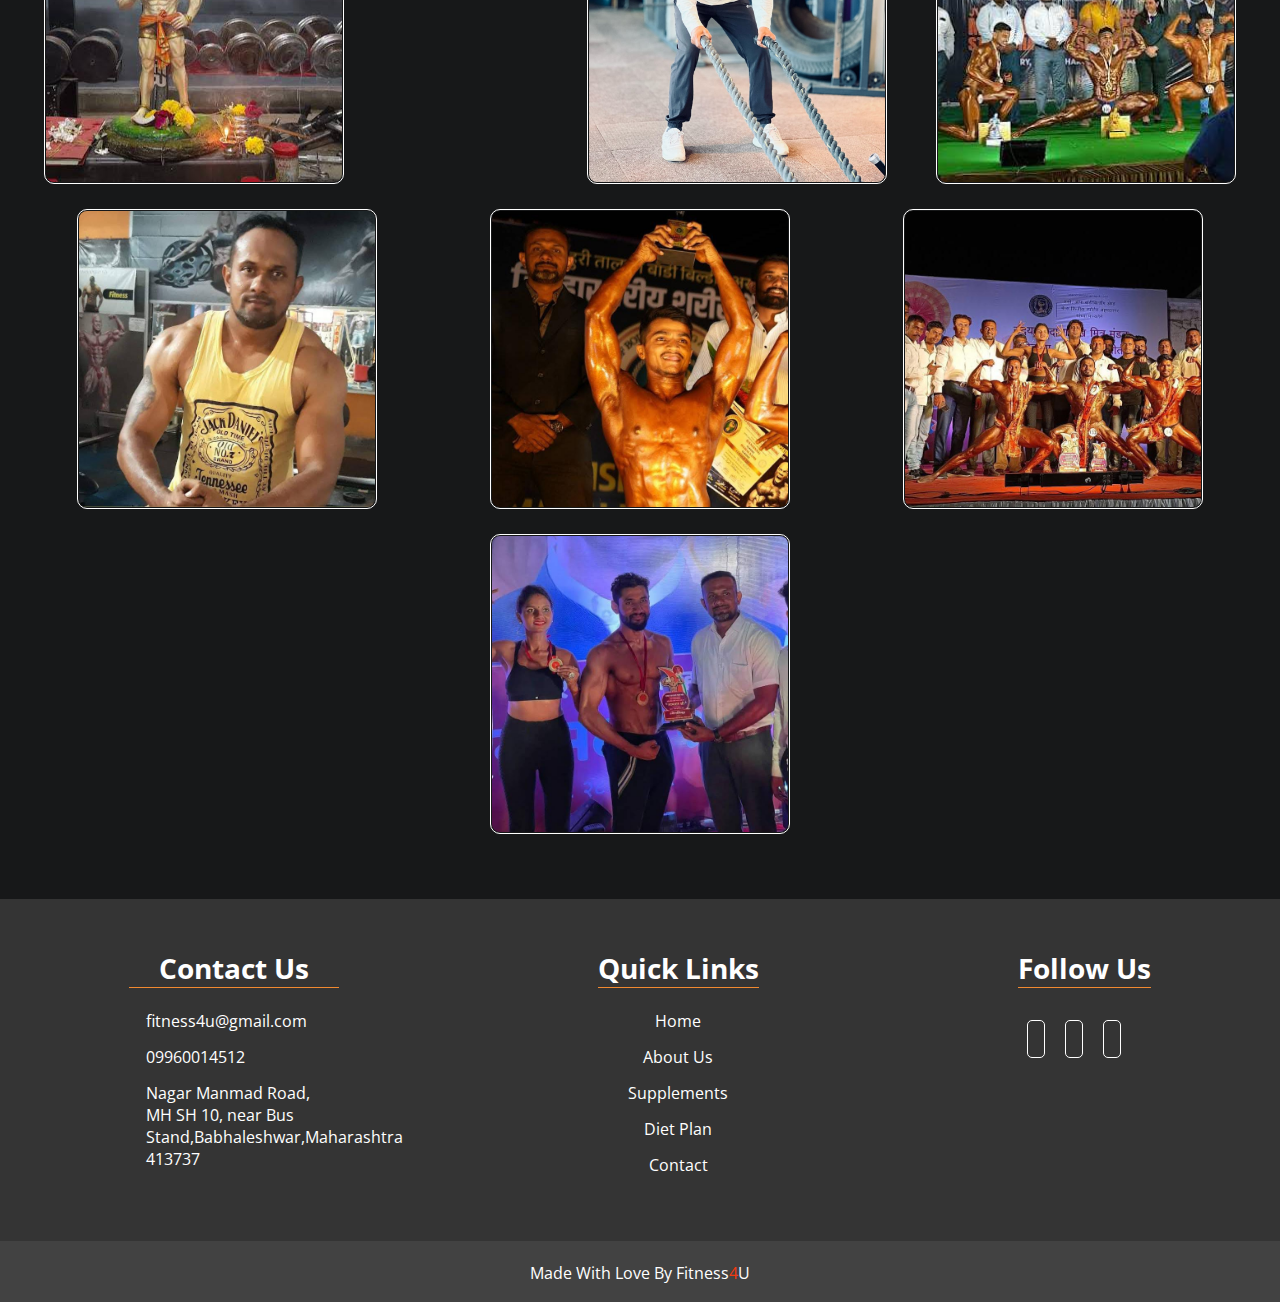
==== commit ae0d4351: "added footer to diet.html" ====
--- a/pages/about.html
+++ b/pages/about.html
@@ -23,6 +23,7 @@
             <a href="./../index.html">Home</a>
             <a href="./../pages/about.html" class="active">About Us</a>
             <a href="./../pages/supplement.html">Supplements</a>
+            <a href="./../pages/diet.html">Diet Plan</a>
             <a href="./../pages/contact.html">Contact</a>
         </nav>
         <i class="fa-regular fa-moon moon"></i>
@@ -165,6 +166,7 @@
                     <li><a href="./../index.html">Home</a></li>
                     <li><a href="./../pages/about.html">About Us</a></li>
                     <li><a href="./../pages/supplement.html">Supplements</a></li>
+                    <li><a href="./../pages/diet.html">Diet Plan</a></li>
                     <li><a href="./../pages/contact.html">Contact</a></li>
                 </ul>
             </div>
--- a/css/style.css
+++ b/css/style.css
@@ -113,7 +113,7 @@
     }
 
     #check:checked~.navbar {
-        height: 280px;
+        height: 350px;
     }
 
     .navbar a {
@@ -135,6 +135,7 @@
     text-decoration: none;
     text-transform: uppercase;
     text-align: center;
+    font-weight: 700;
     cursor: pointer;
 }
 
@@ -312,7 +313,7 @@
     width: 45%;
     height: auto;
     box-sizing: border-box;
-    background: #fff;
+    background: #424242;
     border-radius: 10px;
     box-shadow: 0 0 10px black;
     cursor: pointer;
@@ -338,29 +339,23 @@
 
 .trainer .people .team1 .name h4 {
     font-size: 20px;
-    color: #212529;
 }
 
 .trainer .people .team1 .name i,
 .trainer .people .team1 .pro i {
     font-size: 20px;
     cursor: pointer;
-    color: #212529;
+    color: #fff;
 }
 
 .trainer .people .team1 .pro {
     padding: 5px 20px 5px 20px;
 }
 
-.trainer .people .team1 .pro p {
-    color: #212529;
-}
-
 .description {
     text-align: center;
     font-weight: bolder;
     padding: 10px;
-    color: #171819;
 }
 
 .heading-process {
@@ -377,7 +372,7 @@
 .processes .card {
     width: 200px;
     height: 180px;
-    border: 2px solid #666262;
+    background: #424242;
     border-radius: 5px;
     text-align: center;
     margin: 10px;
@@ -396,9 +391,6 @@
     text-transform: uppercase;
 }
 
-li {
-    list-style: none;
-}
 
 /*Start Footer */
 
@@ -408,6 +400,7 @@
     margin-top: 30px;
     color: #fff;
     font-family: Arial, Helvetica, sans-serif;
+    list-style: none;
 }
 
 .footer-container {
@@ -475,7 +468,9 @@
     align-items: center;
     margin-top: 20px;
 }
-
+.social-media ul li{
+    list-style: none;
+}
 .social-media ul li a {
     font-size: 15px;
     padding: 8px;
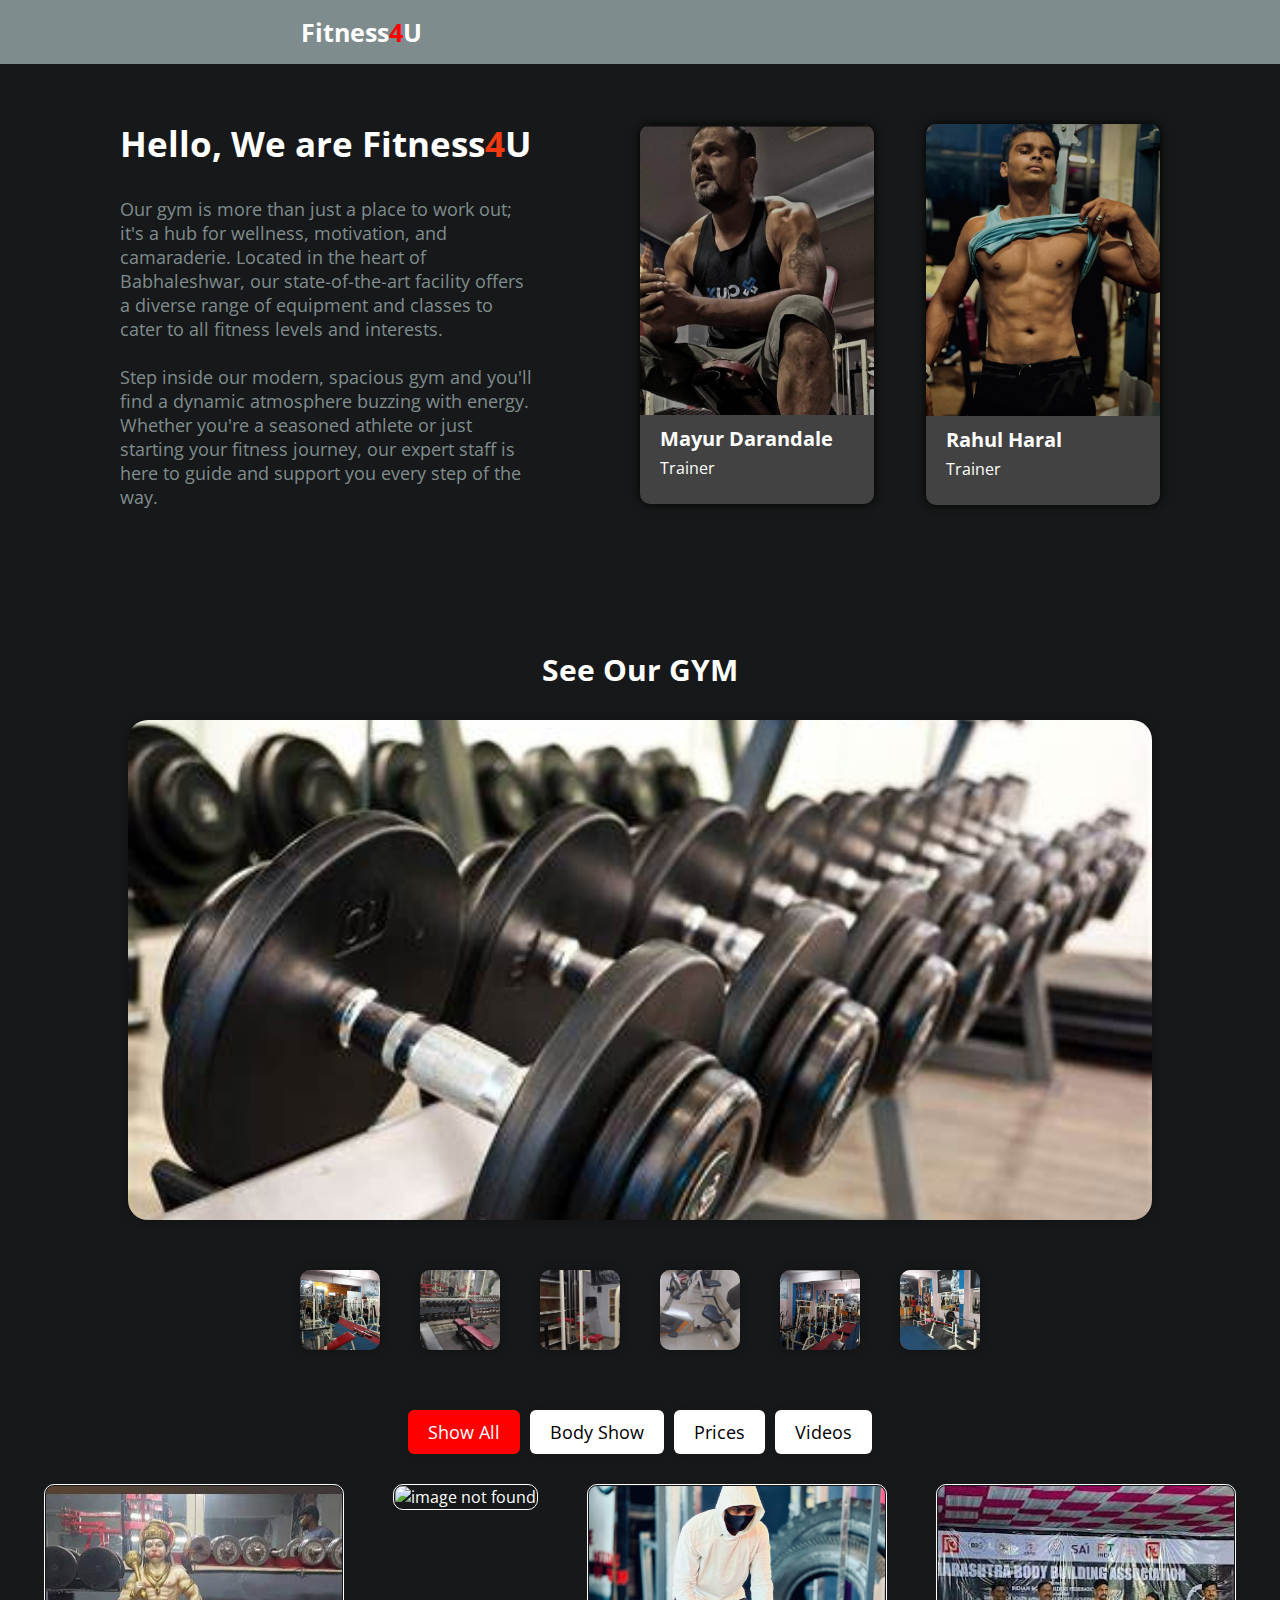
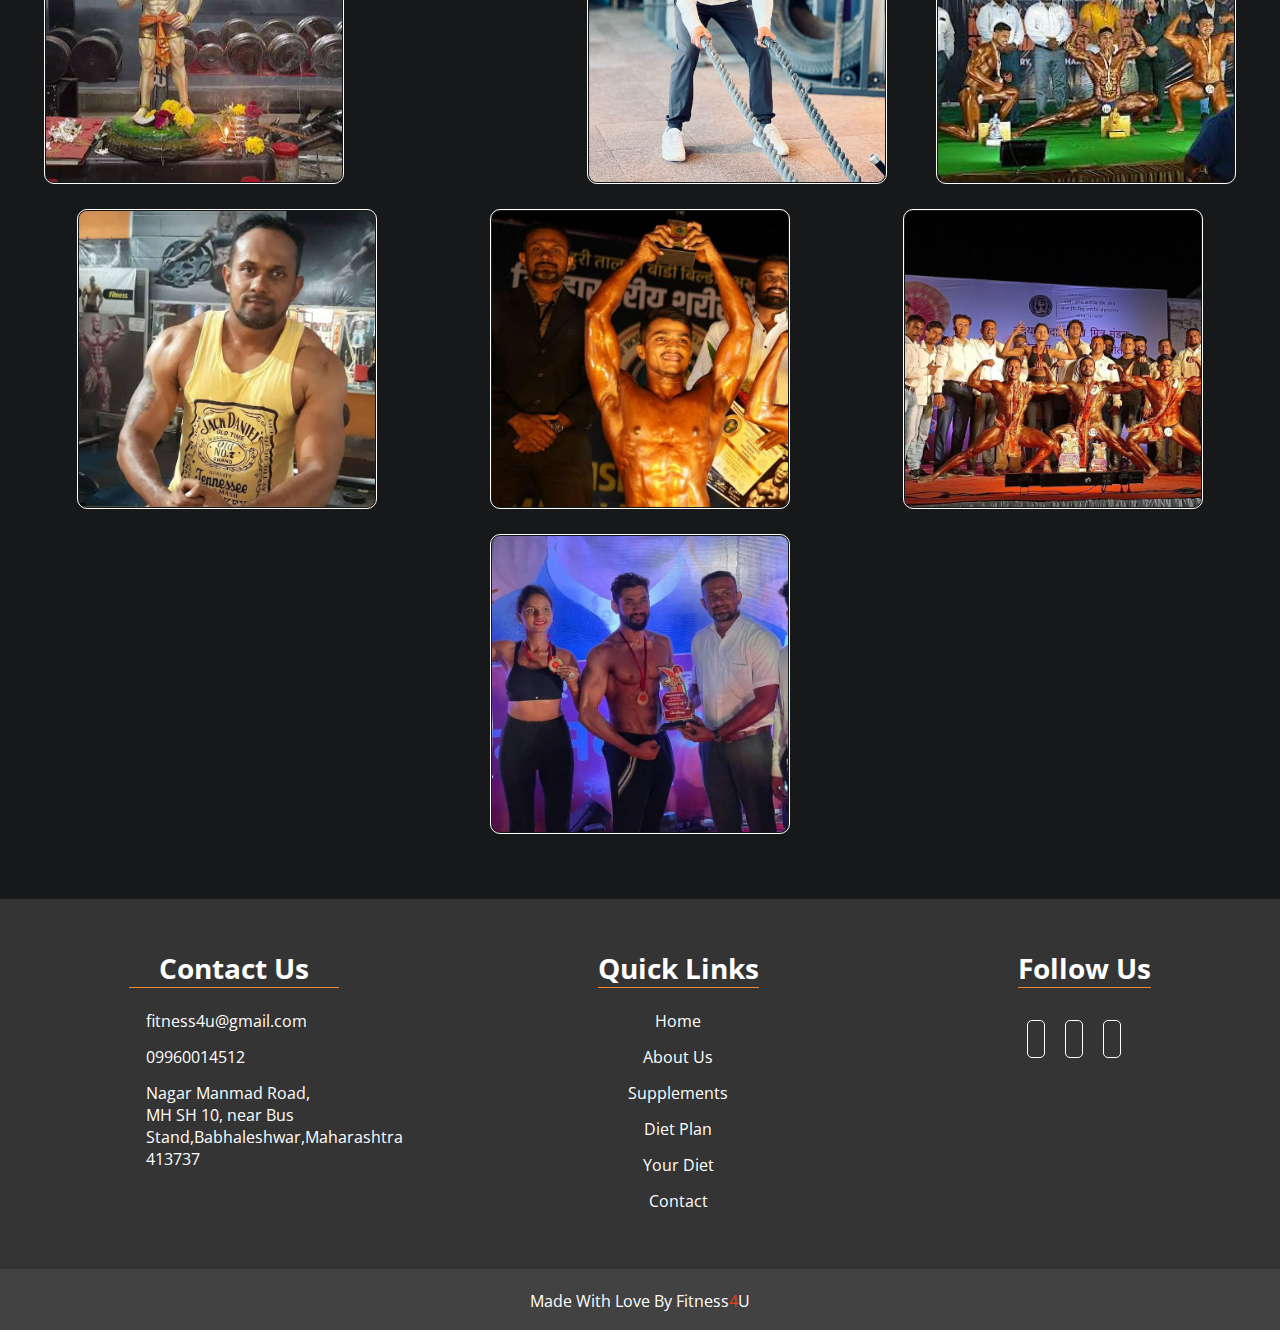
==== commit 94f252b7: "added member.html" ====
--- a/pages/about.html
+++ b/pages/about.html
@@ -13,7 +13,7 @@
     <!--Header Section-->
 
     <header class="header">
-        <a href="./index.html"> <i class="fa-solid fa-dumbbell"></i>Fitness<span>4</span>U </a>
+        <a href="./../index.html"> <i class="fa-solid fa-dumbbell"></i>Fitness<span>4</span>U </a>
         <input type="checkbox" id="check" />
         <label for="check" class="menu-bar">
             <i class="fa-solid fa-bars" id="menu-icon"></i>
@@ -167,6 +167,7 @@
                     <li><a href="./../pages/about.html">About Us</a></li>
                     <li><a href="./../pages/supplement.html">Supplements</a></li>
                     <li><a href="./../pages/diet.html">Diet Plan</a></li>
+                    <li><a href="./../pages/dietForm.html">Your Diet</a></li>
                     <li><a href="./../pages/contact.html">Contact</a></li>
                 </ul>
             </div>
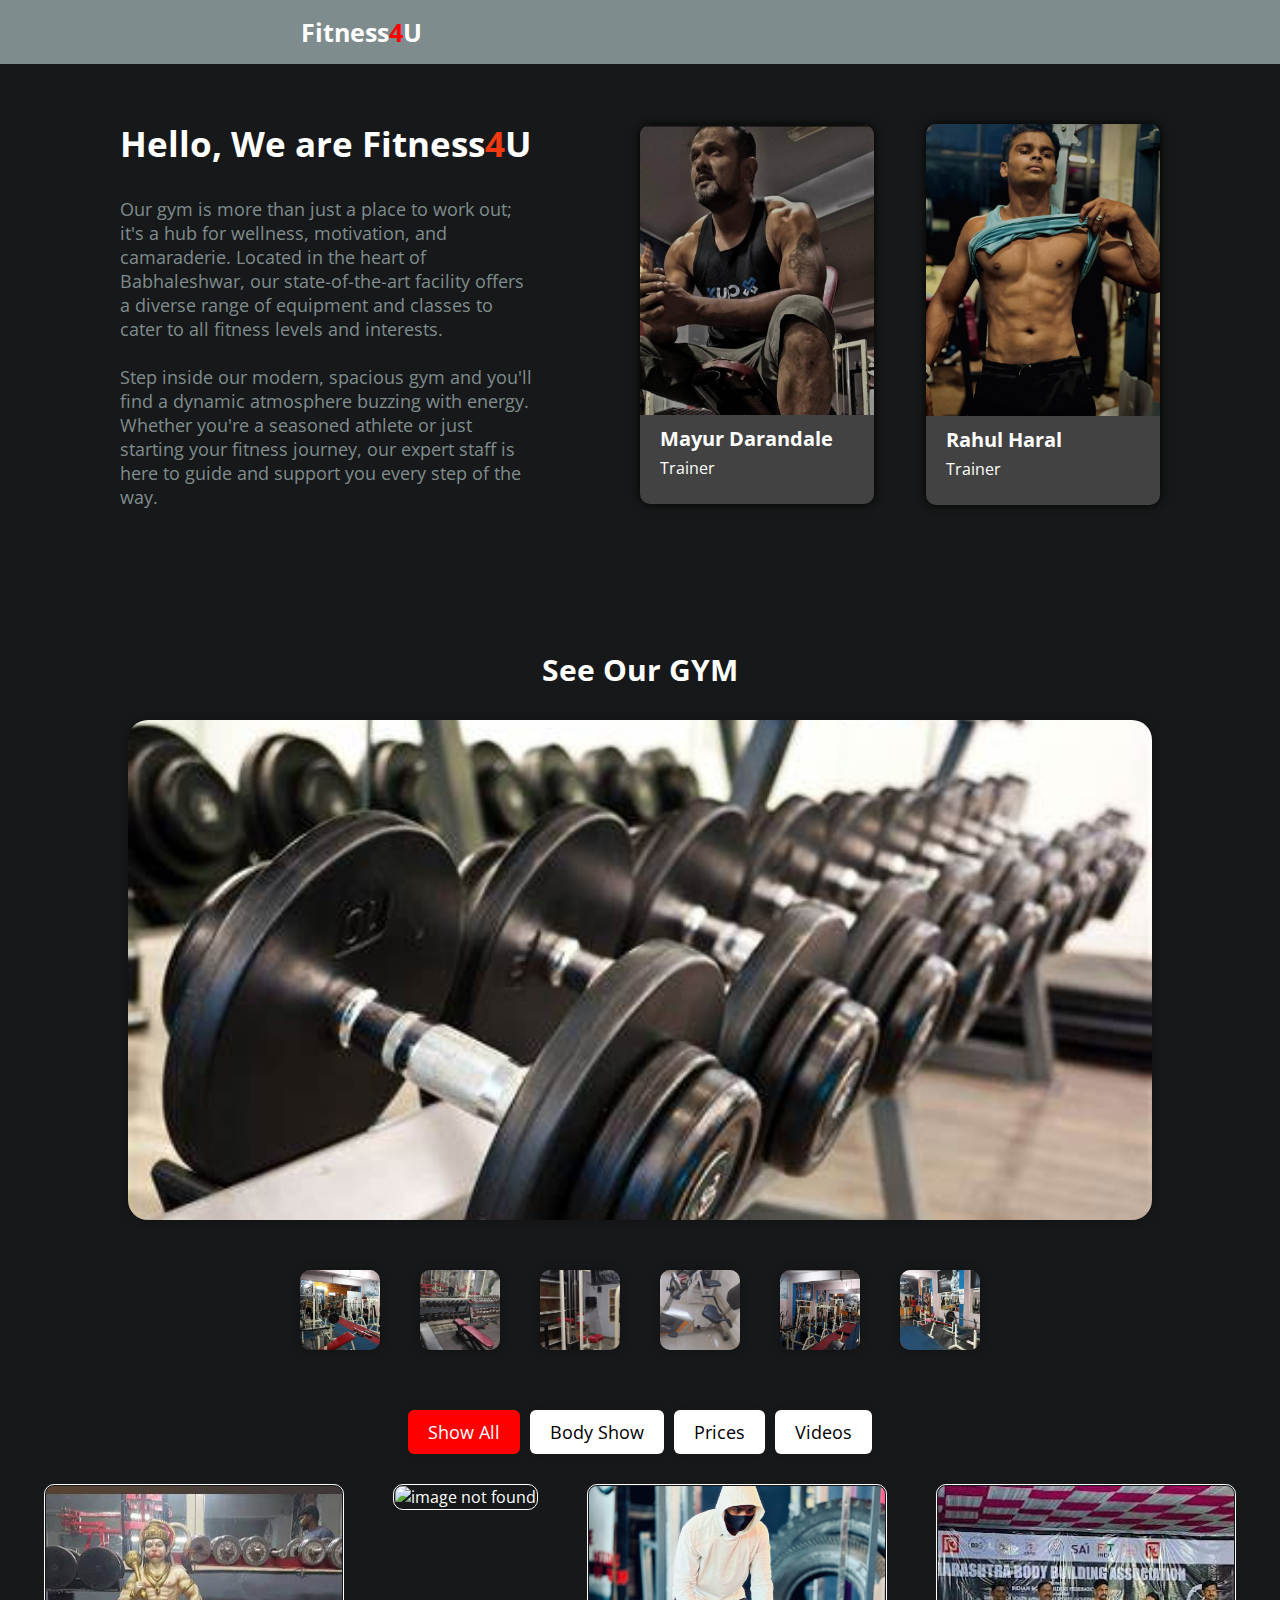
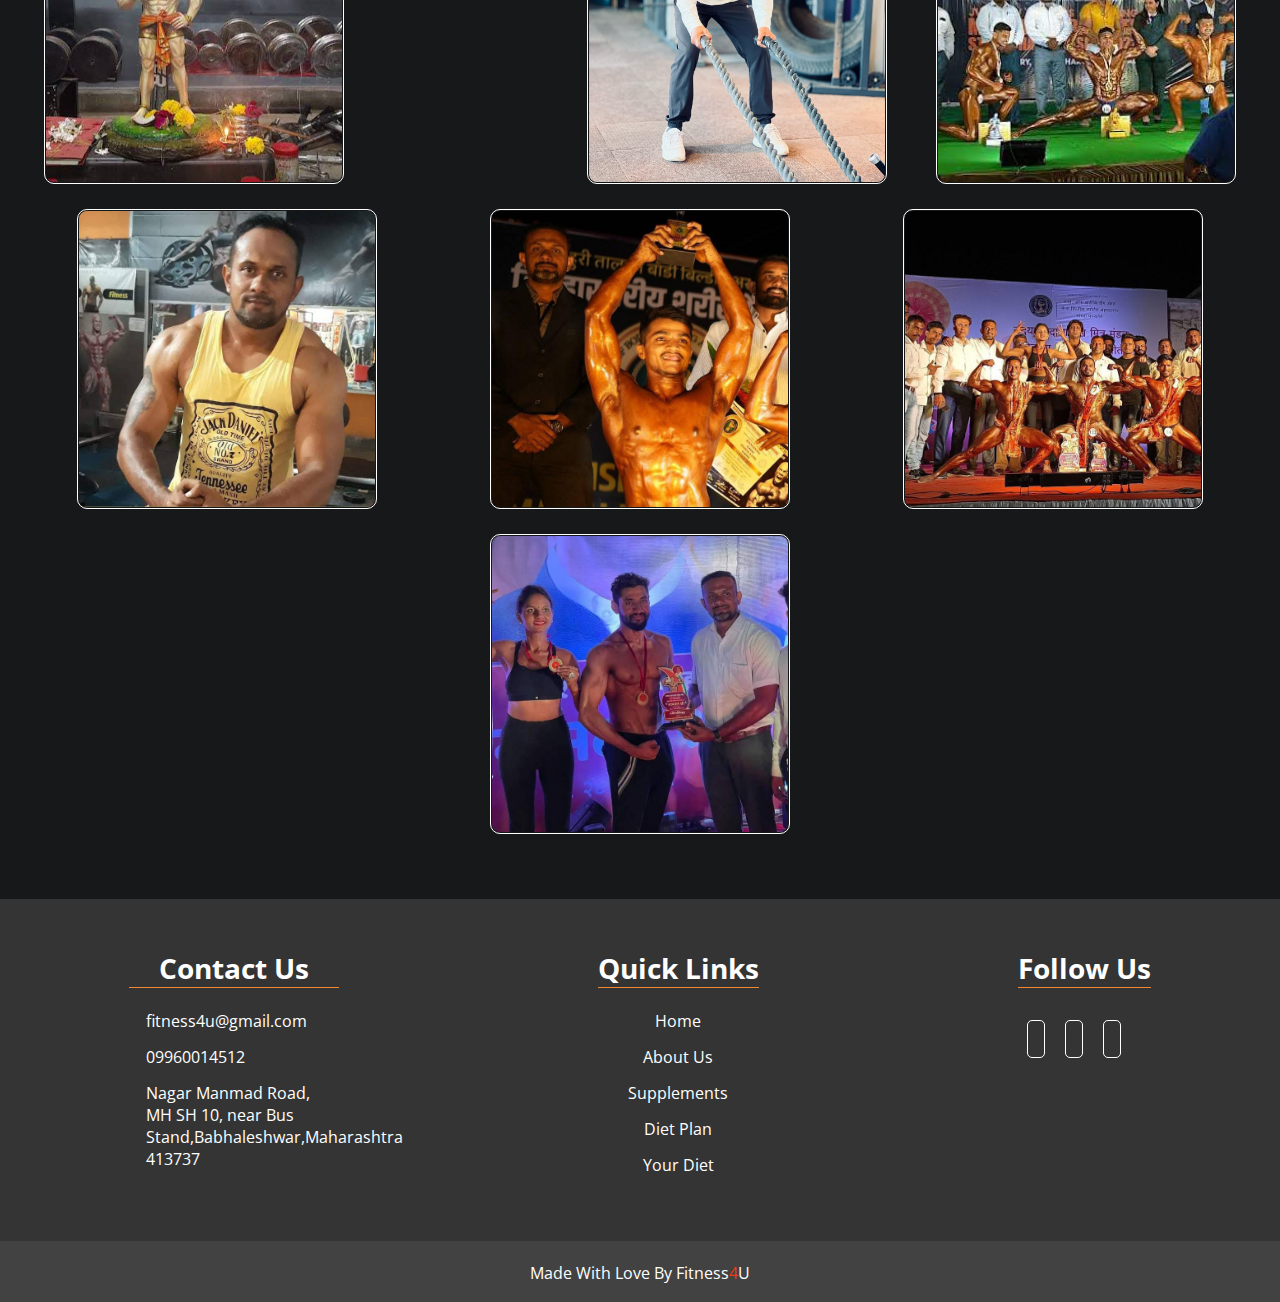
==== commit bec9f890: "modified all files" ====
--- a/pages/about.html
+++ b/pages/about.html
@@ -24,7 +24,7 @@
             <a href="./../pages/about.html" class="active">About Us</a>
             <a href="./../pages/supplement.html">Supplements</a>
             <a href="./../pages/diet.html">Diet Plan</a>
-            <a href="./../pages/contact.html">Contact</a>
+            <a href="./../pages/member.html"><button type="button" class="btn">Join Now</button></a>
         </nav>
         <i class="fa-regular fa-moon moon"></i>
     </header>
@@ -168,7 +168,7 @@
                     <li><a href="./../pages/supplement.html">Supplements</a></li>
                     <li><a href="./../pages/diet.html">Diet Plan</a></li>
                     <li><a href="./../pages/dietForm.html">Your Diet</a></li>
-                    <li><a href="./../pages/contact.html">Contact</a></li>
+                    
                 </ul>
             </div>
             <div class="footer-content">
--- a/css/style.css
+++ b/css/style.css
@@ -60,8 +60,6 @@
 
 .navbar a:hover {
     transition: all 0.3s ease;
-    border: 1px solid #212529;
-    border-radius: 5px;
 }
 
 .moon {
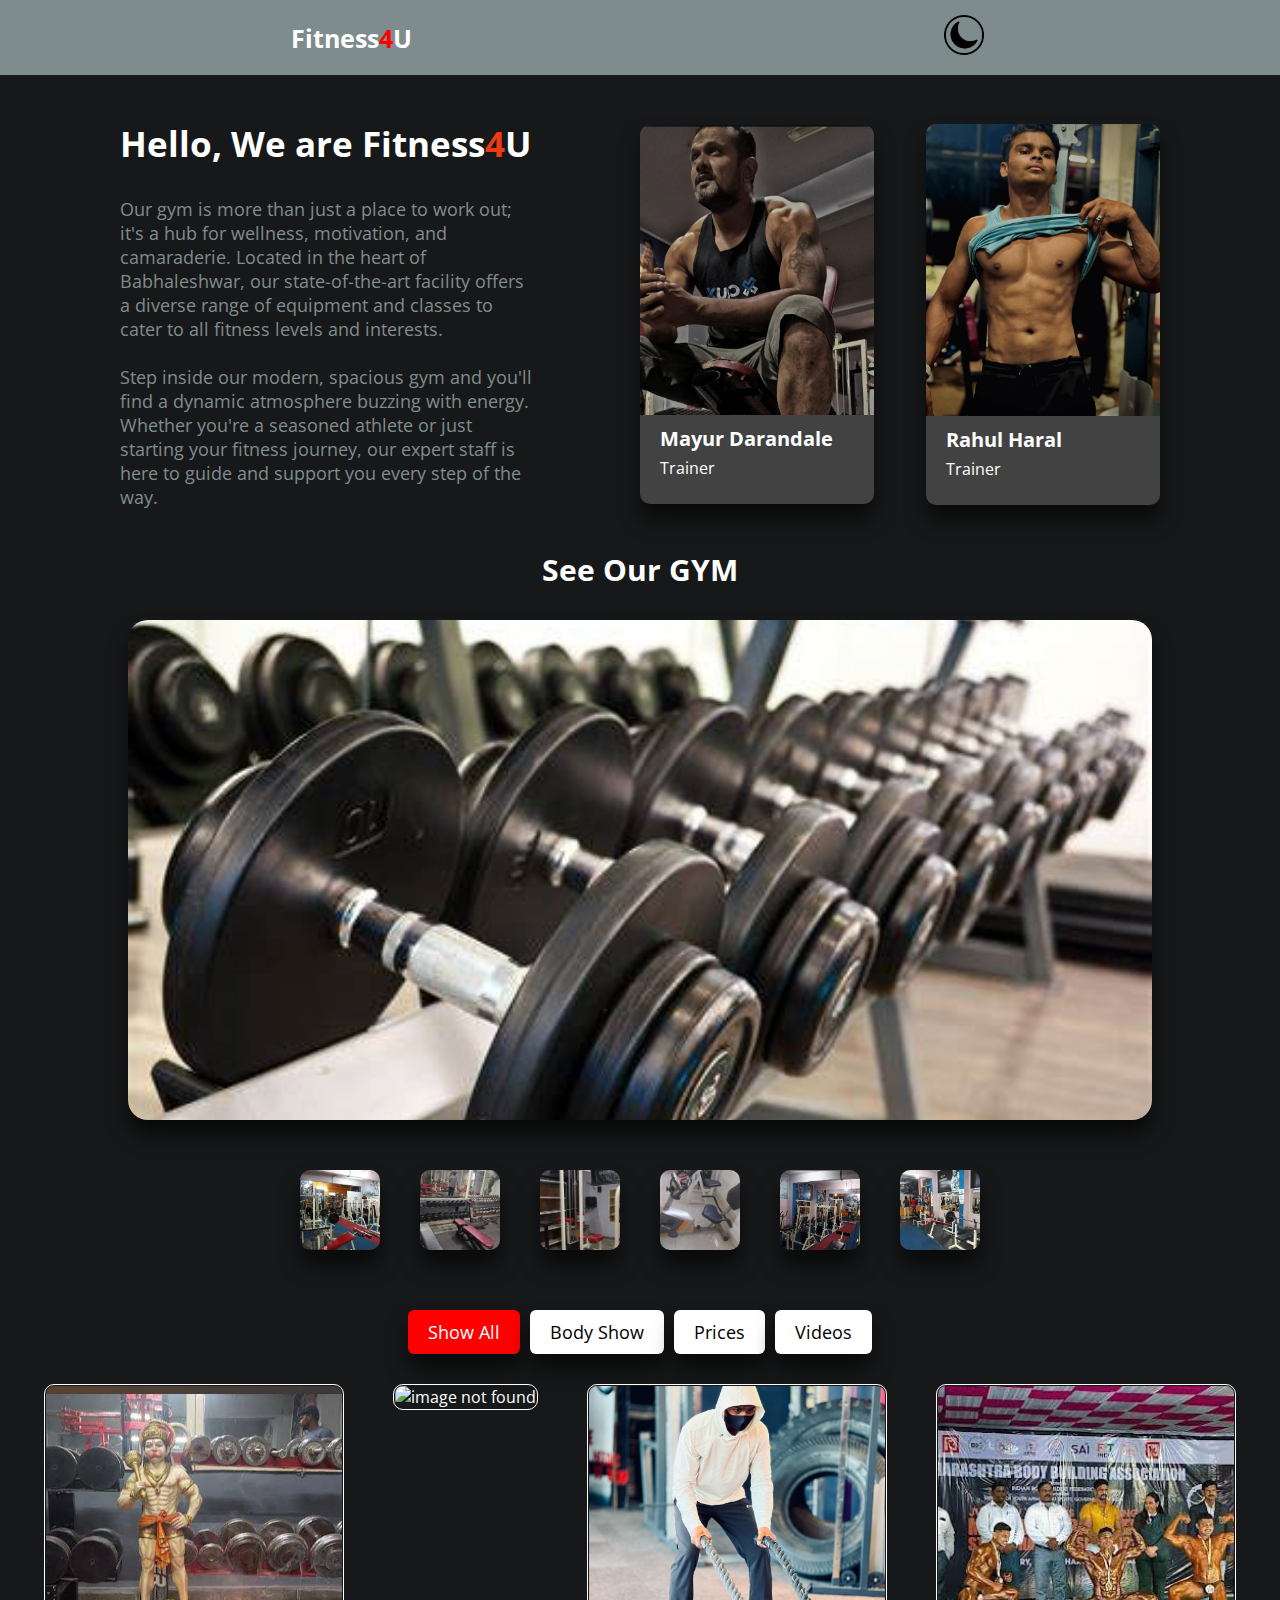
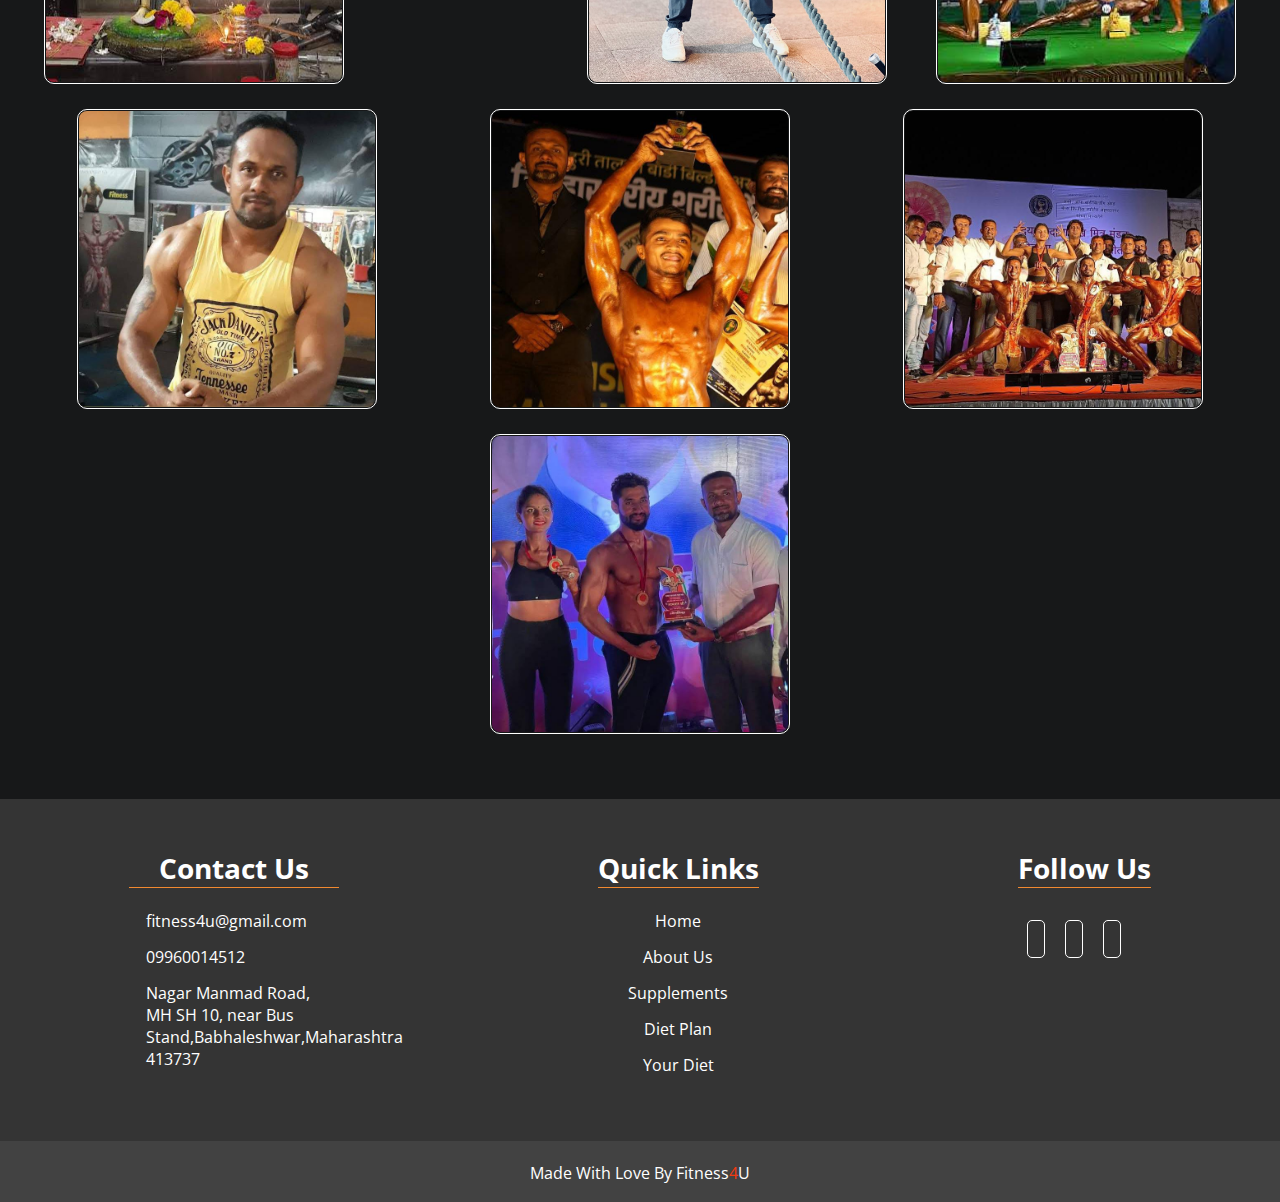
==== commit cfe95168: "Added js for light theme about.html" ====
--- a/pages/about.html
+++ b/pages/about.html
@@ -9,24 +9,26 @@
     <title>Fitness4U</title>
 </head>
 
-<body>
+<body id="body">
     <!--Header Section-->
 
-    <header class="header">
+    <header class="header" id="header">
         <a href="./../index.html"> <i class="fa-solid fa-dumbbell"></i>Fitness<span>4</span>U </a>
         <input type="checkbox" id="check" />
-        <label for="check" class="menu-bar">
+        <label for="check" class="menu-bar" id="menu-bar">
             <i class="fa-solid fa-bars" id="menu-icon"></i>
             <i class="fa-solid fa-xmark" id="close-icon"></i>
         </label>
-        <nav class="navbar">
+        <nav class="navbar" id="navbar">
             <a href="./../index.html">Home</a>
             <a href="./../pages/about.html" class="active">About Us</a>
             <a href="./../pages/supplement.html">Supplements</a>
             <a href="./../pages/diet.html">Diet Plan</a>
             <a href="./../pages/member.html"><button type="button" class="btn">Join Now</button></a>
         </nav>
-        <i class="fa-regular fa-moon moon"></i>
+        <div id="darkLight">
+            <img src="./../png/dark-mode.png" alt="dark/light image" class="darkLight" onclick="dark()" />
+        </div>
     </header>
 
     <!--End Header Section-->
@@ -44,7 +46,7 @@
             </p>
         </div>
         <div class="people">
-            <div class="team1">
+            <div class="team1" id="team1">
                 <div class="img">
                     <img src="./../img/trainer/mayur-about.jpg" alt="team1" onclick="description('trainer1')">
                 </div>
@@ -63,7 +65,7 @@
                 </div>
             </div>
 
-            <div class="team1">
+            <div class="team1" id="team2">
                 <div class="img">
                     <img src="./../img/trainer/rahul-about.jpg" alt="team1" onclick="description('trainer2')">
                 </div>
@@ -168,7 +170,7 @@
                     <li><a href="./../pages/supplement.html">Supplements</a></li>
                     <li><a href="./../pages/diet.html">Diet Plan</a></li>
                     <li><a href="./../pages/dietForm.html">Your Diet</a></li>
-                    
+
                 </ul>
             </div>
             <div class="footer-content">
@@ -192,6 +194,67 @@
     <!--End Footer-->
 
     <script>
+        function dark() {
+            const bodyElement = document.getElementById('body');
+            bodyElement.className = "theme-dark";
+
+            const headerElement = document.getElementById('header');
+            headerElement.classList.remove("header");
+            headerElement.classList.add("header-dark");
+
+            const navbarElement = document.getElementById('navbar');
+            navbarElement.classList.remove("navbar");
+            navbarElement.classList.add("navbar-dark");
+
+            const menuBarElement = document.getElementById('menu-bar');
+            menuBarElement.classList.remove("menu-bar");
+            menuBarElement.classList.add("menu-bar-dark");
+
+            const teamElement = document.getElementById('team1');
+            teamElement.classList.remove("team1");
+            teamElement.classList.add("team1-dark");
+
+            const team2Element = document.getElementById('team2');
+            team2Element.classList.remove("team1");
+            team2Element.classList.add("team1-dark");
+
+
+
+            const darkLightElement = document.getElementById('darkLight');
+            darkLightElement.innerHTML = "";
+            darkLightElement.innerHTML = ` <img src="./../png/themes.png" alt="dark/light image" class="darkLight" onclick="light()" />`;
+        }
+        function light() {
+            const bodyElement = document.getElementById('body');
+            bodyElement.classList.remove("theme-dark");
+
+            const headerElement = document.getElementById('header');
+            headerElement.classList.remove("header-dark");
+            headerElement.classList.add("header");
+
+            const navbarElement = document.getElementById('navbar');
+            navbarElement.classList.add("navbar");
+            navbarElement.classList.remove("navbar-dark");
+
+            const menuBarElement = document.getElementById('menu-bar');
+            menuBarElement.classList.add("menu-bar");
+            menuBarElement.classList.remove("menu-bar-dark");
+
+            const teamElement = document.getElementById('team1');
+            teamElement.classList.add("team1");
+            teamElement.classList.remove("team1-dark");
+
+            const team2Element = document.getElementById('team2');
+            team2Element.classList.add("team1");
+            team2Element.classList.remove("team1-dark");
+
+           
+            const darkLightElement = document.getElementById('darkLight');
+            darkLightElement.innerHTML = "";
+            darkLightElement.innerHTML = ` <img src="./../png/dark-mode.png" alt="dark/light image" class="darkLight" onclick="dark()" /> `;
+        }
+
+
         function description(trainer) {
             const desc1 = document.getElementById('desc1');
             const desc2 = document.getElementById('desc2');
--- a/css/style.css
+++ b/css/style.css
@@ -11,7 +11,6 @@
     background-color: #171819;
     color: #fff;
 }
-
 
 /* Start Header Section */
 
@@ -53,6 +52,12 @@
     transition: all 0.3s ease;
 }
 
+.darkLight {
+    width: 70px;
+    padding-right: 30px;
+    cursor: pointer;
+}
+
 .active {
     border: 1px solid #212529;
     border-radius: 5px;
@@ -81,6 +86,435 @@
     cursor: pointer;
     display: none;
 }
+
+/*End Header Section */
+
+.btn {
+    color: #fff;
+    background: #f13a11;
+    padding: 10px;
+    border: none;
+    border-radius: 10px;
+    text-decoration: none;
+    text-transform: uppercase;
+    text-align: center;
+    font-weight: 700;
+    cursor: pointer;
+}
+
+.btn:hover {
+    background: #fff;
+    color: #f13a11;
+}
+
+.back {
+    background-image: url(./../img/gym/bg-home.webp);
+    width: 100%;
+    height: 100vh;
+    z-index: -1;
+    background-size: cover;
+    background-position: center;
+}
+
+.back .overlay {
+    background: #171819;
+    width: 100%;
+    height: 100vh;
+    opacity: 0.5;
+}
+
+.mid {
+    position: absolute;
+    top: 50%;
+    left: 50%;
+    transform: translate(-50%, -50%);
+    text-align: center;
+}
+
+.mid p {
+    color: #7f8c8d;
+    font-size: 20px;
+    margin-bottom: 10px;
+
+}
+
+.mid h2 {
+    color: #fff;
+    font-size: 50px;
+}
+
+.four {
+    color: #f13a11;
+}
+
+.mid .btn-container {
+    margin-top: 25px;
+}
+
+.mid .btn-container a {
+    text-decoration: none;
+    text-transform: uppercase;
+
+}
+
+.mid .btn-container .simple {
+    color: #fff;
+    font-weight: 500;
+    padding: 10px 20px;
+}
+
+.mid .btn-container .simple:hover {
+    color: #ff5733;
+}
+
+.mid .btn-container .border {
+    color: #fff;
+    background: #f13a11;
+    padding: 10px;
+    border-radius: 10px;
+    text-decoration: none;
+    text-transform: uppercase;
+    text-align: center;
+}
+
+.mid .btn-container .border:hover {
+    background: #fff;
+    color: #f13a11;
+}
+
+.details {
+    width: 100%;
+    display: flex;
+    justify-content: space-between;
+    align-items: center;
+    padding: 100px 200px;
+}
+
+.details .one {
+    width: 45%;
+    display: flex;
+    flex-direction: column;
+    justify-content: flex-start;
+}
+
+.details .one h3 {
+    font-size: 40px;
+    padding-bottom: 18px;
+}
+
+.details .one h6 {
+    font-size: 20px;
+    font-weight: 400;
+    padding-bottom: 20px;
+}
+
+.details .one p {
+    color: #666262;
+    font-size: 20px;
+    padding-bottom: 50px;
+}
+
+.details .two {
+    width: 45%;
+    border-left: 1px solid#666262;
+    padding-left: 65px;
+}
+
+.details .two h3 {
+    font-size: 40px;
+}
+
+.details .two h5 {
+    font-size: 18px;
+}
+
+.details .two p {
+    font-size: 18px;
+    color: #666262;
+    margin-bottom: 12px;
+}
+
+.trainer {
+    padding: 20px 120px;
+    display: flex;
+    justify-content: space-between;
+    align-items: center;
+}
+
+.trainer .about {
+    width: 40%;
+
+}
+
+.trainer .about h2 {
+    font-size: 35px;
+    padding-bottom: 30px;
+}
+
+.trainer .about p {
+    color: #7f8c8d;
+    font-size: 18px;
+}
+
+.trainer .about .btn {
+    display: block;
+    margin: 15px auto;
+}
+
+a {
+    text-decoration: none;
+}
+
+.trainer .people {
+    width: 50%;
+    display: flex;
+    justify-content: space-between;
+    align-items: center;
+}
+
+.trainer .people .team1 {
+    width: 45%;
+    height: auto;
+    box-sizing: border-box;
+    background: #424242;
+    border-radius: 10px;
+    box-shadow: 0 15px 20px rgba(0, 0, 0, 0.6);
+    cursor: pointer;
+
+}
+
+.trainer .people .team1 .img img {
+    width: 100%;
+    border-radius: 10px 10px 0 0;
+    object-fit: cover;
+}
+
+.trainer .people .team1 .name,
+.trainer .people .team1 .pro {
+    display: flex;
+    justify-content: space-between;
+    align-items: center;
+}
+
+.trainer .people .team1 .name {
+    padding: 5px 20px 0 20px;
+}
+
+.trainer .people .team1 .name h4 {
+    font-size: 20px;
+}
+
+.trainer .people .team1 .name i,
+.trainer .people .team1 .pro i {
+    font-size: 20px;
+    cursor: pointer;
+    color: #fff;
+}
+
+.trainer .people .team1 .pro {
+    padding: 5px 20px 5px 20px;
+}
+
+.description {
+    text-align: center;
+    font-weight: bolder;
+    padding: 10px;
+}
+
+
+.protein-container {
+    margin: 70px 0;
+}
+
+.protein-card {
+    display: flex;
+    justify-content: center;
+    flex-wrap: wrap;
+}
+
+.protein-card .card {
+    width: 400px;
+    height: 210px;
+    border: none;
+    background: #424242;
+    border-radius: 10px;
+    box-shadow: 0 15px 20px rgba(0, 0, 0, 0.6);
+    text-align: center;
+    margin: 10px;
+}
+
+.protein-card .card h2 {
+    font-size: 20px;
+    font-weight: bolder;
+    padding-top: 20px;
+    text-transform: uppercase;
+}
+.protein-card .card a{
+    text-decoration: none;
+    color: #fff;
+  
+}
+.protein-card .card a:hover{
+    color: #f13a11;
+}
+.protein-card .card img{
+    display: block;
+    margin: 0 auto;
+    margin-top: 30px;
+    width: 70px;
+}
+.heading-process {
+    text-align: center;
+    padding: 20px;
+}
+
+.processes {
+    display: flex;
+    justify-content: center;
+    flex-wrap: wrap;
+}
+
+.processes .card {
+    width: 200px;
+    height: 180px;
+    background: #424242;
+    border-radius: 5px;
+    box-shadow: 0 15px 20px rgba(0, 0, 0, 0.6);
+    text-align: center;
+    margin: 10px;
+}
+
+.processes .card i {
+    margin: 30px;
+    padding: 15px;
+    background-color: #f13a11;
+    border-radius: 50%;
+    font-size: 40px;
+}
+
+.processes .card h2 {
+    font-size: 15px;
+    text-transform: uppercase;
+}
+
+
+/*Start Footer */
+
+footer {
+    background: #343434;
+    padding-top: 50px;
+    margin-top: 30px;
+    color: #fff;
+    font-family: Arial, Helvetica, sans-serif;
+    list-style: none;
+}
+
+.footer-container {
+    margin: auto;
+    display: flex;
+    justify-content: space-around;
+}
+
+.footer-content h3 {
+    font-size: 28px;
+    margin-bottom: 15px;
+    border-bottom: 1px solid #f18930;
+    text-align: center;
+}
+
+.footer-content p {
+    width: 200px;
+    margin: auto;
+    padding: 7px;
+}
+.contact{
+    display: flex;
+    align-items: center;
+}
+.contact i {
+    padding-right: 10px;
+}
+
+.contact span {
+    margin-left: 30px;
+}
+
+.footer-content ul {
+    text-align: center;
+}
+
+.footer-content .list {
+    padding: 0;
+}
+
+.footer-content .list li {
+    width: auto;
+    text-align: center;
+    list-style-type: none;
+    padding: 7px;
+
+}
+
+.footer-content a {
+    text-decoration: none;
+    color: #fff;
+}
+
+.footer-content a:hover {
+    color: #f18930;
+}
+
+.social-media {
+    margin-top: 40px;
+}
+
+.social-media ul {
+    display: flex;
+    justify-content: center;
+    align-items: center;
+    margin-top: 20px;
+}
+.social-media ul li{
+    list-style: none;
+}
+.social-media ul li a {
+    font-size: 15px;
+    padding: 8px;
+    margin-right: 20px;
+    background-color: transparent;
+    border: 1px solid #fff;
+    border-radius: 5px;
+    text-align: center;
+}
+
+.social-media ul li a:hover {
+    background-color: #fff;
+    color: #000;
+
+}
+
+.footer-bottom {
+    text-align: center;
+    padding: 10px 0;
+    margin-top: 50px;
+    background-color: rgb(66, 66, 66);
+}
+
+.footer-bottom p {
+    color: #fff;
+    margin: 0;
+    font-size: 16px;
+    padding: 7px;
+}
+
+.footer-bottom .fa-heart {
+    color: red;
+    font-size: 20px;
+}
+
+/* End Footer */
+
+/* Media Query */
 
 @media screen and (max-width: 1325px) {
     .menu-bar {
@@ -122,406 +556,6 @@
     }
 }
 
-/*End Header Section */
-
-.btn {
-    color: #fff;
-    background: #f13a11;
-    padding: 10px;
-    border: none;
-    border-radius: 10px;
-    text-decoration: none;
-    text-transform: uppercase;
-    text-align: center;
-    font-weight: 700;
-    cursor: pointer;
-}
-
-.btn:hover {
-    background: #fff;
-    color: #f13a11;
-}
-
-.back {
-    background-image: url(./../img/gym/bg-home.webp);
-    width: 100%;
-    height: 100vh;
-    z-index: -1;
-    background-size: cover;
-    background-position: center;
-}
-
-.back .overlay {
-    background: #171819;
-    width: 100%;
-    height: 100vh;
-    opacity: 0.5;
-}
-
-.mid {
-    position: absolute;
-    top: 50%;
-    left: 50%;
-    transform: translate(-50%, -50%);
-    text-align: center;
-}
-
-.mid p {
-    color: #7f8c8d;
-    font-size: 20px;
-    margin-bottom: 10px;
-
-}
-
-.mid h2 {
-    color: #fff;
-    font-size: 50px;
-}
-
-.four {
-    color: #f13a11;
-}
-
-.mid .btn-container {
-    margin-top: 25px;
-}
-
-.mid .btn-container a {
-    text-decoration: none;
-    text-transform: uppercase;
-
-}
-
-.mid .btn-container .simple {
-    color: #fff;
-    font-weight: 500;
-    padding: 10px 20px;
-}
-
-.mid .btn-container .simple:hover {
-    color: #ff5733;
-}
-
-.mid .btn-container .border {
-    color: #fff;
-    background: #f13a11;
-    padding: 10px;
-    border-radius: 10px;
-    text-decoration: none;
-    text-transform: uppercase;
-    text-align: center;
-}
-
-.mid .btn-container .border:hover {
-    background: #fff;
-    color: #f13a11;
-}
-
-.details {
-    width: 100%;
-    display: flex;
-    justify-content: space-between;
-    align-items: center;
-    padding: 100px 200px;
-}
-
-.details .one {
-    width: 45%;
-    display: flex;
-    flex-direction: column;
-    justify-content: flex-start;
-}
-
-.details .one h3 {
-    font-size: 40px;
-    padding-bottom: 18px;
-}
-
-.details .one h6 {
-    font-size: 20px;
-    font-weight: 400;
-    padding-bottom: 20px;
-}
-
-.details .one p {
-    color: #666262;
-    font-size: 20px;
-    padding-bottom: 50px;
-}
-
-.details .two {
-    width: 45%;
-    border-left: 1px solid#666262;
-    padding-left: 65px;
-}
-
-.details .two h3 {
-    font-size: 40px;
-}
-
-.details .two h5 {
-    font-size: 18px;
-}
-
-.details .two p {
-    font-size: 18px;
-    color: #666262;
-    margin-bottom: 12px;
-}
-
-.trainer {
-    padding: 120px;
-    display: flex;
-    justify-content: space-between;
-    align-items: center;
-}
-
-.trainer .about {
-    width: 40%;
-
-}
-
-.trainer .about h2 {
-    font-size: 35px;
-    padding-bottom: 30px;
-}
-
-.trainer .about p {
-    color: #7f8c8d;
-    font-size: 18px;
-}
-
-.trainer .about .btn {
-    display: block;
-    margin: 15px auto;
-}
-
-a {
-    text-decoration: none;
-}
-
-.trainer .people {
-    width: 50%;
-    display: flex;
-    justify-content: space-between;
-    align-items: center;
-}
-
-.trainer .people .team1 {
-    width: 45%;
-    height: auto;
-    box-sizing: border-box;
-    background: #424242;
-    border-radius: 10px;
-    box-shadow: 0 0 10px black;
-    cursor: pointer;
-
-}
-
-.trainer .people .team1 .img img {
-    width: 100%;
-    border-radius: 10px 10px 0 0;
-    object-fit: cover;
-}
-
-.trainer .people .team1 .name,
-.trainer .people .team1 .pro {
-    display: flex;
-    justify-content: space-between;
-    align-items: center;
-}
-
-.trainer .people .team1 .name {
-    padding: 5px 20px 0 20px;
-}
-
-.trainer .people .team1 .name h4 {
-    font-size: 20px;
-}
-
-.trainer .people .team1 .name i,
-.trainer .people .team1 .pro i {
-    font-size: 20px;
-    cursor: pointer;
-    color: #fff;
-}
-
-.trainer .people .team1 .pro {
-    padding: 5px 20px 5px 20px;
-}
-
-.description {
-    text-align: center;
-    font-weight: bolder;
-    padding: 10px;
-}
-
-.heading-process {
-    text-align: center;
-    padding: 20px;
-}
-
-.processes {
-    display: flex;
-    justify-content: center;
-    flex-wrap: wrap;
-}
-
-.processes .card {
-    width: 200px;
-    height: 180px;
-    background: #424242;
-    border-radius: 5px;
-    text-align: center;
-    margin: 10px;
-}
-
-.processes .card i {
-    margin: 30px;
-    padding: 15px;
-    background-color: #f13a11;
-    border-radius: 50%;
-    font-size: 40px;
-}
-
-.processes .card h2 {
-    font-size: 15px;
-    text-transform: uppercase;
-}
-
-
-/*Start Footer */
-
-footer {
-    background: #343434;
-    padding-top: 50px;
-    margin-top: 30px;
-    color: #fff;
-    font-family: Arial, Helvetica, sans-serif;
-    list-style: none;
-}
-
-.footer-container {
-    margin: auto;
-    display: flex;
-    justify-content: space-around;
-}
-
-.footer-content h3 {
-    font-size: 28px;
-    margin-bottom: 15px;
-    border-bottom: 1px solid #f18930;
-    text-align: center;
-}
-
-.footer-content p {
-    width: 200px;
-    margin: auto;
-    padding: 7px;
-}
-.contact{
-    display: flex;
-    align-items: center;
-}
-.contact i {
-    padding-right: 10px;
-}
-
-.contact span {
-    margin-left: 30px;
-}
-
-.footer-content ul {
-    text-align: center;
-}
-
-.footer-content .list {
-    padding: 0;
-}
-
-.footer-content .list li {
-    width: auto;
-    text-align: center;
-    list-style-type: none;
-    padding: 7px;
-
-}
-
-.footer-content a {
-    text-decoration: none;
-    color: #fff;
-}
-
-.footer-content a:hover {
-    color: #f18930;
-}
-
-.social-media {
-    margin-top: 40px;
-}
-
-.social-media ul {
-    display: flex;
-    justify-content: center;
-    align-items: center;
-    margin-top: 20px;
-}
-.social-media ul li{
-    list-style: none;
-}
-.social-media ul li a {
-    font-size: 15px;
-    padding: 8px;
-    margin-right: 20px;
-    background-color: transparent;
-    border: 1px solid #fff;
-    border-radius: 5px;
-    text-align: center;
-}
-
-.social-media ul li a:hover {
-    background-color: #fff;
-    color: #000;
-
-}
-
-.footer-bottom {
-    text-align: center;
-    padding: 10px 0;
-    margin-top: 50px;
-    background-color: rgb(66, 66, 66);
-}
-
-.footer-bottom p {
-    color: #fff;
-    margin: 0;
-    font-size: 16px;
-    padding: 7px;
-}
-
-.footer-bottom .fa-heart {
-    color: red;
-    font-size: 20px;
-}
-
-@media (max-width: 540px) {
-    .footer-container {
-        display: grid;
-        margin: auto;
-    }
-
-    .footer-content h3 {
-        font-size: 30px;
-        margin-top: 30px;
-    }
-}
-
-/* End Footer */
-
-/* Media Query */
-
-@media screen and (max-width: 1042px) {}
-
 @media screen and (max-width: 991px) {
     .mid p {
         font-size: 18px;
@@ -691,6 +725,19 @@
 
 }
 
+
+@media (max-width: 540px) {
+    .footer-container {
+        display: grid;
+        margin: auto;
+    }
+
+    .footer-content h3 {
+        font-size: 30px;
+        margin-top: 30px;
+    }
+}
+
 @media screen and (max-width: 496px) {
     .mid p {
         margin-bottom: 13px;
@@ -735,4 +782,245 @@
         width: 100%;
         margin-bottom: 20px;
     }
-}+}
+
+/* light theme */
+
+
+.theme-dark {
+    background-color: #ffffff;
+    color: #171819;
+}
+
+.header-dark {
+    position: fixed;
+    top: 0;
+    left: 0;
+    width: 100%;
+    padding: 15px 10px;
+    background: #ffffff;
+    box-shadow: 0 10px 20px rgba(0, 0, 0, 0.6);
+    display: flex;
+    justify-content: space-around;
+    align-items: center;
+    z-index: 100;
+}
+
+.header-dark a {
+    font-size: 25px;
+    color: #171819;
+    text-decoration: none;
+    font-weight: bolder;
+    padding: 0 20px;
+}
+
+.header-dark span {
+    color: red;
+}
+
+.navbar-dark a {
+    font-size: 25px;
+    color: #171819;
+    text-decoration: none;
+    font-weight: 500;
+    padding: 3px 20px;
+    transition: all 0.3s ease;
+}
+
+.active {
+    border: 1px solid #212529;
+    border-radius: 5px;
+}
+
+.navbar-dark a:hover {
+    transition: all 0.3s ease;
+}
+
+.menu-bar-dark {
+    font-size: 25px;
+    color: #171819;
+    position: absolute;
+    right: 15px;
+    cursor: pointer;
+    display: none;
+}
+
+/* Media Query */
+
+@media screen and (max-width: 1325px) {
+    .menu-bar-dark {
+        display: inline-flex;
+    }
+
+    #check:checked~.menu-bar-dark #menu-icon {
+        display: none;
+    }
+
+    .menu-bar-dark #close-icon {
+        display: none;
+    }
+
+    #check:checked~.menu-bar-dark #close-icon {
+        display: block;
+    }
+
+    .navbar-dark {
+        position: absolute;
+        top: 100%;
+        left: 0;
+        width: 100%;
+        height: 0;
+        background: #ffffff;
+        overflow: hidden;
+        transition: 0.3s ease;
+    }
+
+    #check:checked~.navbar-dark {
+        height: 350px;
+    }
+
+    .navbar-dark a {
+        display: block;
+        font-size: 25px;
+        margin: 20px 80px;
+        text-align: center;
+    }
+}
+
+/*End Header Section */
+
+.trainer .people .team1-dark {
+    width: 45%;
+    height: auto;
+    box-sizing: border-box;
+    background: #ffffff;
+    color: #171819;
+    border-radius: 10px;
+    box-shadow: 0 15px 20px rgba(0, 0, 0, 0.3);
+    cursor: pointer;
+}
+
+.trainer .people .team1-dark .img img {
+    width: 100%;
+    border-radius: 10px 10px 0 0;
+    object-fit: cover;
+}
+
+.trainer .people .team1-dark .name,
+.trainer .people .team1-dark .pro {
+    display: flex;
+    justify-content: space-between;
+    align-items: center;
+}
+
+.trainer .people .team1-dark .name {
+    padding: 5px 20px 0 20px;
+}
+
+.trainer .people .team1-dark .name h4 {
+    font-size: 20px;
+}
+
+.trainer .people .team1-dark .name i,
+.trainer .people .team1-dark .pro i {
+    font-size: 20px;
+    cursor: pointer;
+    color: #171819;
+}
+
+.trainer .people .team1-dark .pro {
+    padding: 5px 20px 5px 20px;
+}
+
+@media screen and (max-width: 991px) {
+    .trainer .people .team1-dark {
+        width: 48%;
+    }
+
+    .trainer .people .team1-dark .name {
+        padding: 5px 15px 15px;
+    }
+
+    .trainer .people .team1-dark .name h4 {
+        font-size: 18px;
+    }
+
+    .trainer .people .team1-dark .name i,
+    .trainer .people .team1-dark .pro i {
+        font-size: 18px;
+    }
+
+    .trainer .people .team1-dark .pro {
+        padding: 0 15px 5px 15px;
+    }
+}
+
+@media screen and (max-width: 496px) {
+    .trainer .people .team1-dark {
+        width: 100%;
+        margin-bottom: 20px;
+    }
+}
+
+
+.protein-card .card-dark {
+    width: 400px;
+    height: 210px;
+    border: none;
+    background: #ffffff;
+    color: #171819;
+    border-radius: 10px;
+    box-shadow: 0 10px 20px rgba(0, 0, 0, 0.3);
+    text-align: center;
+    margin: 10px;
+}
+
+.protein-card .card-dark h2 {
+    font-size: 20px;
+    font-weight: bolder;
+    padding-top: 20px;
+    text-transform: uppercase;
+}
+
+.protein-card .card-dark a {
+    text-decoration: none;
+    color: #171717;
+
+}
+
+.protein-card .card-dark a:hover {
+    color: #f13a11;
+}
+
+.protein-card .card-dark img {
+    display: block;
+    margin: 0 auto;
+    margin-top: 30px;
+    width: 70px;
+}
+
+
+.processes .card-dark {
+    width: 200px;
+    height: 180px;
+    background: #fff;
+    color: #171717;
+    border-radius: 5px;
+    box-shadow: 0 10px 20px rgba(0, 0, 0, 0.3);
+    text-align: center;
+    margin: 10px;
+}
+
+.processes .card-dark i {
+    margin: 30px;
+    padding: 15px;
+    background-color: #f13a11;
+    border-radius: 50%;
+    font-size: 40px;
+}
+
+.processes .card-dark h2 {
+    font-size: 15px;
+    text-transform: uppercase;
+}
+
--- a/css/about.css
+++ b/css/about.css
@@ -1,3 +1,6 @@
+.trainer{
+    margin-top: 100px;
+}
 .see-gym {
     text-align: center;
     padding-top: 20px;
@@ -9,7 +12,7 @@
     height: 500px;
     object-fit: cover;
     border-radius: 20px;
-    box-shadow: 0 0 10px 0 rgba(0, 0, 0, 0.3);
+    box-shadow: 0 15px 20px rgba(0, 0, 0, 0.6);
     display: block;
     margin: 30px auto;
 }
@@ -26,7 +29,7 @@
     object-fit: cover;
     margin: 20px;
     border-radius: 10px;
-    box-shadow: 0 0 10px 0 rgba(0, 0, 0, 0.3);
+    box-shadow: 0 15px 20px rgba(0, 0, 0, 0.6);
     cursor: pointer;
 }
 
@@ -52,7 +55,7 @@
     border: none;
     border-radius: 6px;
     cursor: pointer;
-    box-shadow: 0 0 10px rgba(0, 0, 0, 0.05);
+    box-shadow: 0 15px 20px rgba(0, 0, 0, 0.6);
 }
 
 .btn-container .active {
@@ -76,3 +79,8 @@
     padding: 1px;
     margin: 10px;
 }
+@media screen and (max-width: 496px) {
+    .trainer{
+        margin-top: 10px;
+    }
+}